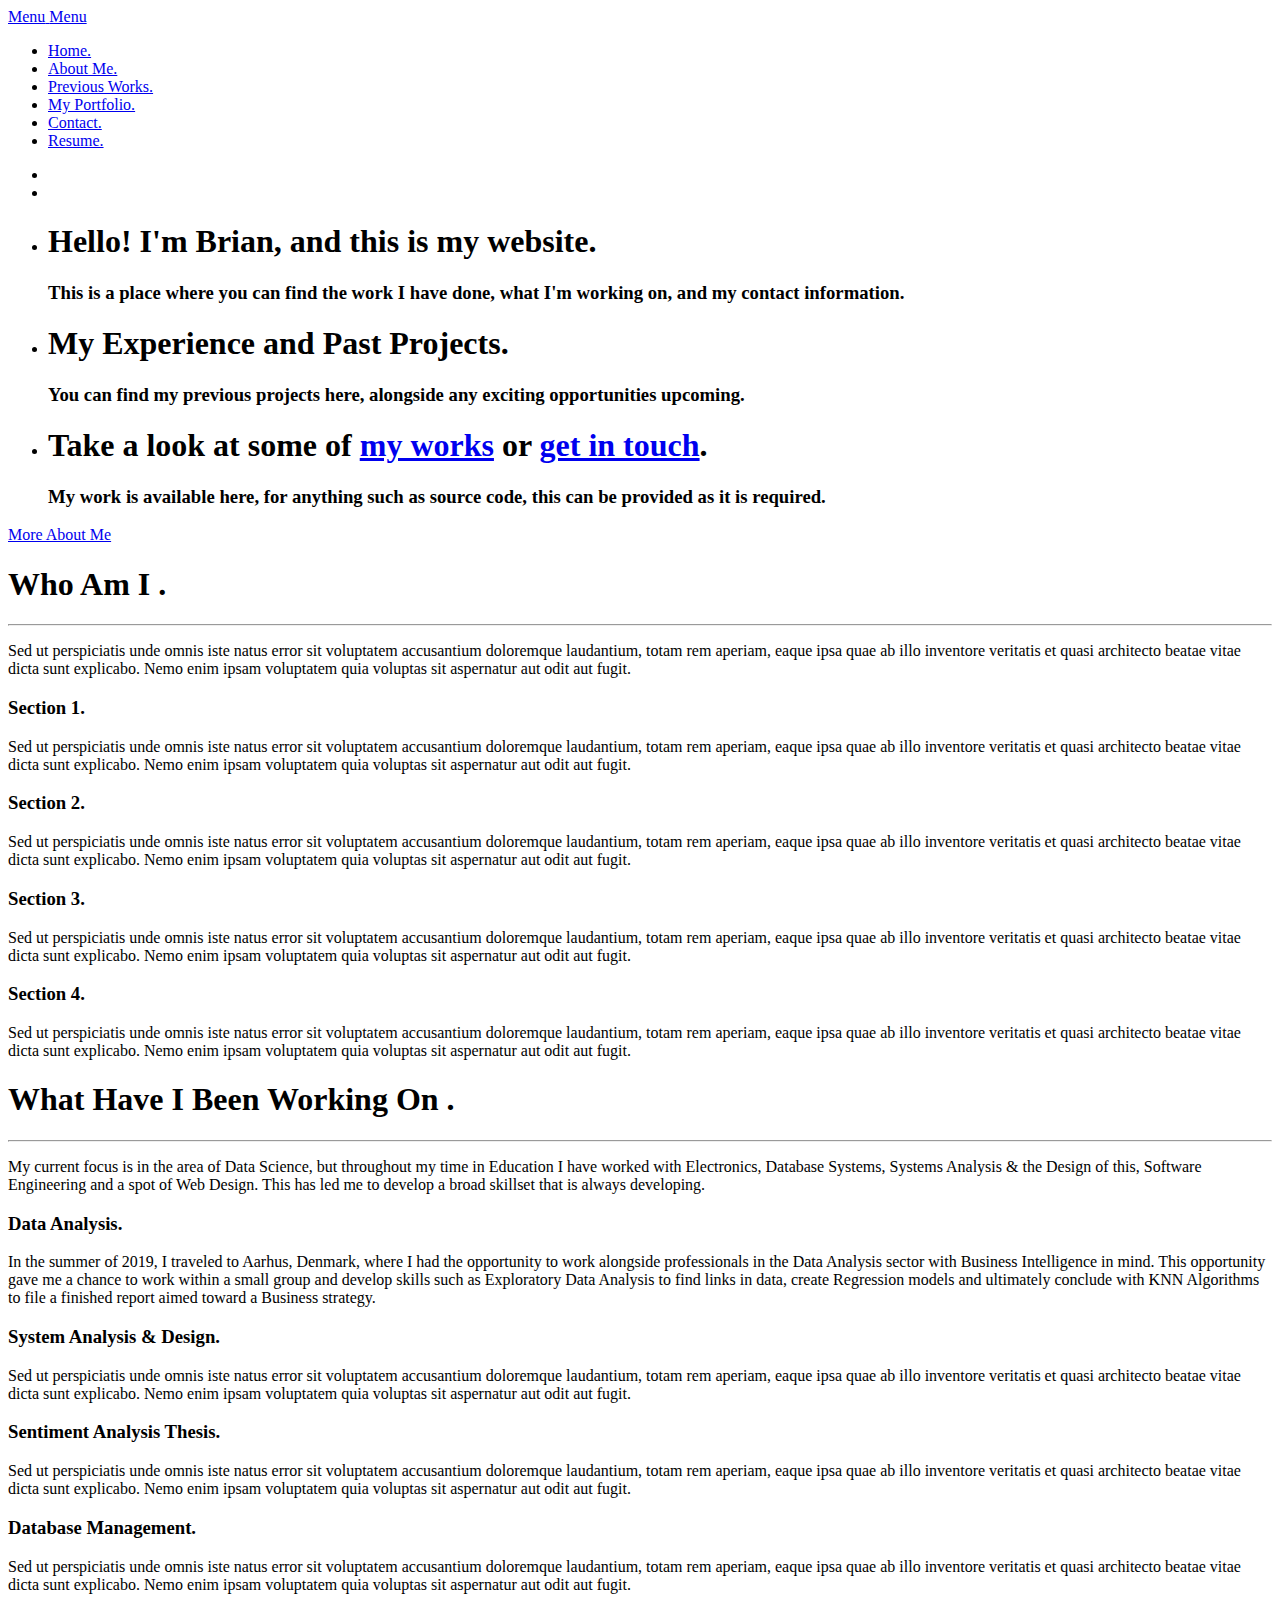
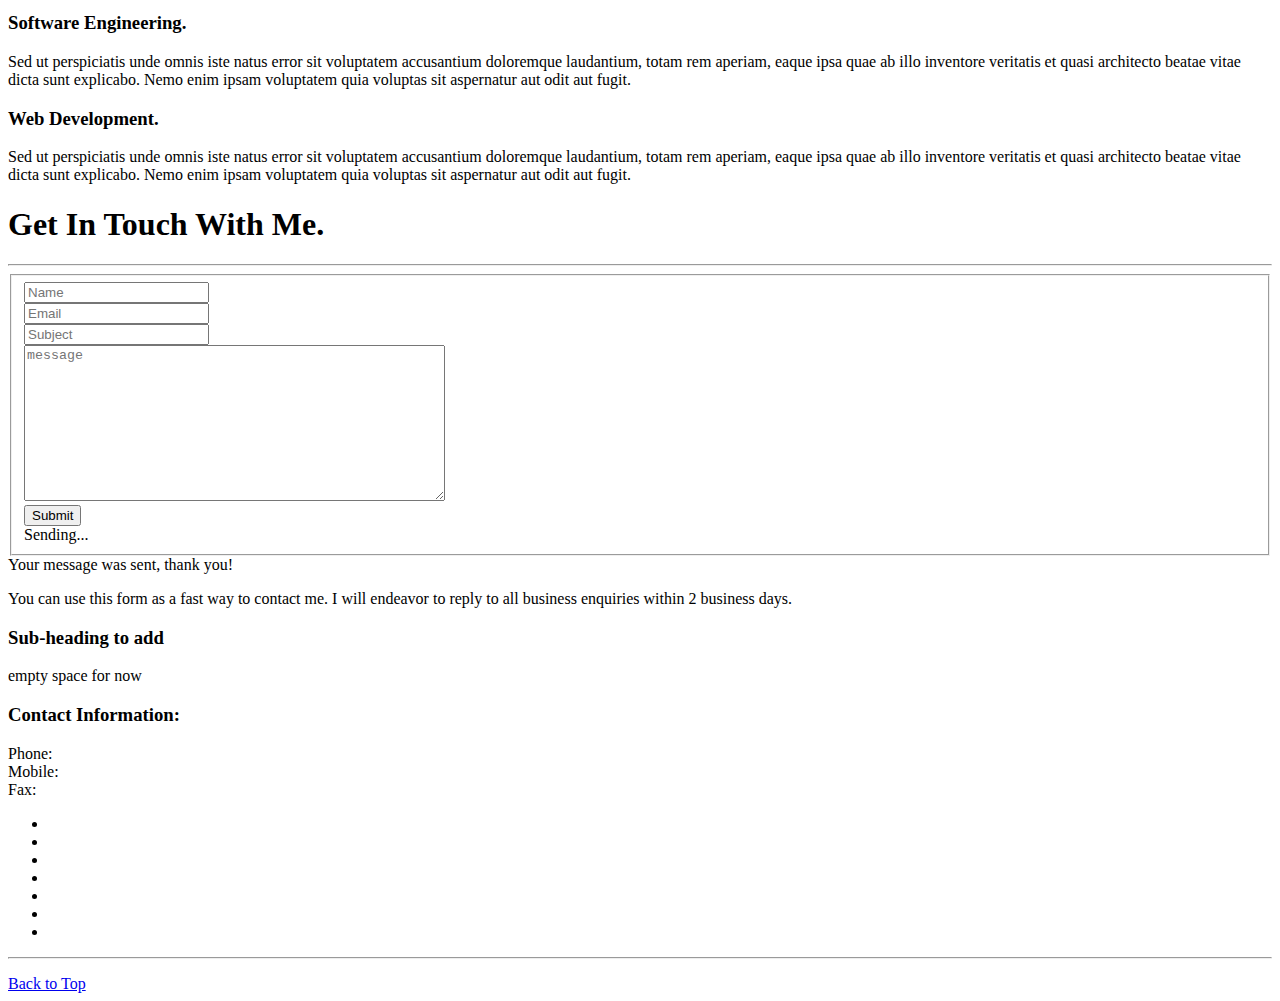
==== index.html @ ef8da878 "Update index.html" ====
<!DOCTYPE html>
<!--[if IE 8 ]><html class="no-js oldie ie8" lang="en"> <![endif]-->
<!--[if IE 9 ]><html class="no-js oldie ie9" lang="en"> <![endif]-->
<!--[if (gte IE 9)|!(IE)]><!--><html class="no-js" lang="en"> <!--<![endif]-->
<head>

   <!--- basic page needs
   ================================================== -->
  <meta charset="utf-8">
	<title>Brian Davis</title>
	<meta name="description" content="">
	<meta name="author" content="">

   <!-- mobile specific metas
   ================================================== -->
	<meta name="viewport" content="width=device-width, initial-scale=1, maximum-scale=1">

 	<!-- CSS
   ================================================== -->
   <link rel="stylesheet" href="css/base.css">
   <link rel="stylesheet" href="css/vendor.min.css">
   <link rel="stylesheet" href="css/main.css">

   <!-- script
   ================================================== -->
	<script src="js/modernizr.js"></script>

   <!-- favicons
	================================================== -->
	<link rel="shortcut icon" href="favicon.png" >

</head>

<body>

	<!-- header
   ================================================== -->
   <header id="main-header">

   	<div class="row">

	      <div class="">
	         <a href="index.html"></a>
	      </div>

	      <nav id="nav-wrap">

	         <a class="mobile-btn" href="#nav-wrap" title="Show navigation">
	         	<span class="menu-icon">Menu</span>
	         </a>
         	<a class="mobile-btn" href="#" title="Hide navigation">
         		<span class="menu-icon">Menu</span>
         	</a>

	         <ul id="nav" class="nav">
	            <li><a class="smoothscroll" href="#hero">Home.</a></li>
              <li class="current"><a class="smoothscroll" href="#about">About Me.</a></li>
              <li><a class="smoothscroll" href="#services">Previous Works.</a></li>
	            <li><a class="smoothscroll" href="#portfolio">My Portfolio.</a></li>
               <li><a class="smoothscroll" href="#contact">Contact.</a></li>
	            <li><a class="smoothscroll" href="#resume">Resume.</a></li>
	         </ul> <!-- end #nav -->

	      </nav> <!-- end #nav-wrap -->

	      <ul class="header-social">
	        	<li><a href="#"><i class="fa fa-facebook"></i></a></li>
	        	<li><a href="#"><i class="fa fa-twitter"></i></a></li>
	      </ul>

	   </div>

   </header> <!-- end header -->


   <!-- homepage hero
   ================================================== -->
   <section id="hero">

		<div class="row hero-content">

			<div class="twelve columns hero-container">

			   <!-- hero-slider start-->
			   <div id="hero-slider" class="flexslider">

				   <ul class="slides">

					   <!-- slide -->
					   <li>
						   <div class="flex-caption">
								<h1 class="">Hello! I'm <span>Brian</span>, and this is my website.
								</h1>

								<h3 class="">This is a place where you can find the work I have done,
                  what I'm working on, and my contact information.</h3>
							</div>
					   </li>

					   <!-- slide -->
					   <li>
							<div class="flex-caption">
								<h1 class="">My Experience and Past Projects.</h1>

								<h3 class="">You can find my previous projects here, alongside any exciting opportunities upcoming.</h3>
							</div>
					   </li>

					   <!-- slide -->
					   <li>
						   <div class="flex-caption">
								<h1 class="">Take a look at some of <a class="smoothscroll" href="#portfolio" title="portfolio" >my works</a> or
								<a class="smoothscroll" href="#contact" title="contact us">get in touch</a>.</h1>

								<h3 class="">My work is available here, for anything such as source code, this can be provided as it is required.</h3>
							</div>
					   </li>

				   </ul>

			   </div> <!-- end hero-slider -->

	      </div> <!-- end twelve columns-->

		</div> <!-- end row -->

		<div id="more">
		      <a class="smoothscroll" href="#about">More About Me<i class="fa fa-angle-down"></i></a>
		</div>

   </section> <!-- end homepage hero -->

   <!-- About Section
   ================================================== -->
   <section id="about">

    <div class="row section-head">

        <div class="twelve columns">

          <h1>Who Am I <span>.</span></h1>

           <hr />

           <p>Sed ut perspiciatis unde omnis iste natus error sit voluptatem accusantium doloremque laudantium, totam rem aperiam,
           eaque ipsa quae ab illo inventore veritatis et quasi architecto beatae vitae dicta sunt explicabo. Nemo enim ipsam
           voluptatem quia voluptas sit aspernatur aut odit aut fugit.
           </p>

        </div> <!-- end section-head -->

      </div>

      <div class="row mobile-no-padding">

        <div class="process bgrid-half tab-bgrid-whole group">

          <div class="bgrid">

            <h3>Section 1.</h3>

            <p>Sed ut perspiciatis unde omnis iste natus error sit voluptatem accusantium doloremque laudantium, totam rem aperiam, eaque ipsa quae ab illo inventore veritatis et quasi architecto beatae vitae dicta sunt explicabo. Nemo enim ipsam voluptatem quia voluptas sit aspernatur aut odit aut fugit.
            </p>

        </div>

          <div class="bgrid">

            <h3>Section 2.</h3>

            <p>Sed ut perspiciatis unde omnis iste natus error sit voluptatem accusantium doloremque laudantium, totam rem aperiam, eaque ipsa quae ab illo inventore veritatis et quasi architecto beatae vitae dicta sunt explicabo. Nemo enim ipsam voluptatem quia voluptas sit aspernatur aut odit aut fugit.
          </p>

          </div>

          <div class="bgrid">

            <h3>Section 3.</h3>

            <p>Sed ut perspiciatis unde omnis iste natus error sit voluptatem accusantium doloremque laudantium, totam rem aperiam, eaque ipsa quae ab illo inventore veritatis et quasi architecto beatae vitae dicta sunt explicabo. Nemo enim ipsam voluptatem quia voluptas sit aspernatur aut odit aut fugit.
            </p>

          </div>

          <div class="bgrid">

            <h3>Section 4.</h3>

            <p>Sed ut perspiciatis unde omnis iste natus error sit voluptatem accusantium doloremque laudantium, totam rem aperiam, eaque ipsa quae ab illo inventore veritatis et quasi architecto beatae vitae dicta sunt explicabo. Nemo enim ipsam voluptatem quia voluptas sit aspernatur aut odit aut fugit.
            </p>

          </div>

        </div> <!-- end process -->

      </div> <!-- end row -->

   <!-- Services Section
   ================================================== -->
   <section id="services">

   	<div class="row section-head">

      	<div class="twelve columns">

      		<h1>What Have I Been Working On <span>.</span></h1>

	         <hr />

	         <p>My current focus is in the area of Data Science, but throughout my time in Education I have worked with
             Electronics, Database Systems, Systems Analysis & the Design of this, Software Engineering and a spot of Web Design.
             This has led me to develop a broad skillset that is always developing.
	         </p>

	      </div>

      </div> <!-- end section-head -->

      <div class="row mobile-no-padding">

	      <div class="service-list bgrid-third s-bgrid-half tab-bgrid-whole group">

	      	<div class="bgrid">

	            <h3>Data Analysis.</h3>

	            <div class="service-content">
		            <p>In the summer of 2019, I traveled to Aarhus, Denmark, where I had the opportunity to work alongside professionals in the Data Analysis
                  sector with Business Intelligence in mind. This opportunity gave me a chance to work within a small group and develop skills such as Exploratory Data Analysis
                  to find links in data, create Regression models and ultimately conclude with KNN Algorithms to file a finished report aimed toward a Business strategy.
	         		</p>
	         	</div>

				</div> <!-- end bgrid -->

				<div class="bgrid">

	            <h3>System Analysis & Design.</h3>

	            <div class="service-content">
		            <p>Sed ut perspiciatis unde omnis iste natus error sit voluptatem accusantium doloremque laudantium, totam rem aperiam, eaque ipsa quae ab illo inventore veritatis et quasi architecto beatae vitae dicta sunt explicabo. Nemo enim ipsam voluptatem quia voluptas sit aspernatur aut odit aut fugit.
	         		</p>
	            </div>

			   </div> <!-- end bgrid -->

			   <div class="bgrid">

	            <h3>Sentiment Analysis Thesis.</h3>

	            <div class="service-content">
		            <p>Sed ut perspiciatis unde omnis iste natus error sit voluptatem accusantium doloremque laudantium, totam rem aperiam, eaque ipsa quae ab illo inventore veritatis et quasi architecto beatae vitae dicta sunt explicabo. Nemo enim ipsam voluptatem quia voluptas sit aspernatur aut odit aut fugit.
	        			</p>
	            </div>

			   </div> <!-- end bgrid -->

				<div class="bgrid">

	            <h3>Database Management.</h3>

	            <div class="service-content">
		            <p>Sed ut perspiciatis unde omnis iste natus error sit voluptatem accusantium doloremque laudantium, totam rem aperiam, eaque ipsa quae ab illo inventore veritatis et quasi architecto beatae vitae dicta sunt explicabo. Nemo enim ipsam voluptatem quia voluptas sit aspernatur aut odit aut fugit.
	         		</p>
	            </div>

				</div> <!-- end bgrid -->

			   <div class="bgrid">

	            <h3>Software Engineering.</h3>

	            <div class="service-content">
		            <p>Sed ut perspiciatis unde omnis iste natus error sit voluptatem accusantium doloremque laudantium, totam rem aperiam, eaque ipsa quae ab illo inventore veritatis et quasi architecto beatae vitae dicta sunt explicabo. Nemo enim ipsam voluptatem quia voluptas sit aspernatur aut odit aut fugit.
	        			</p>
	            </div>

			   </div> <!-- end bgrid -->

			   <div class="bgrid">

	            <h3>Web Development.</h3>

	            <div class="service-content">
		            <p>Sed ut perspiciatis unde omnis iste natus error sit voluptatem accusantium doloremque laudantium, totam rem aperiam, eaque ipsa quae ab illo inventore veritatis et quasi architecto beatae vitae dicta sunt explicabo. Nemo enim ipsam voluptatem quia voluptas sit aspernatur aut odit aut fugit.
	        			</p>
	            </div>

			   </div> <!-- end bgrid -->

	      </div> <!-- end service-list -->

      </div> <!-- end row -->

   </section> <!-- end services -->


   <!-- contact
   ================================================== -->
   <section id="contact">

   	<div class="row section-head">

   		<div class="twelve columns">

	         <h1>Get In Touch With Me<span>.</span></h1>

	         <hr />

	      </div>

      </div> <!-- end section-head -->

      <div class="row">

      	<div id="contact-form" class="six columns tab-whole left">

            <!-- form -->
            <form name="contactForm" id="contactForm" method="post" action=""  >
      			<fieldset>

                  <div class="group">
 						   <input name="contactName" type="text" id="contactName" placeholder="Name" value="" minLength="2" required />
                  </div>
                  <div>
	      			   <input name="contactEmail" type="email" id="contactEmail" placeholder="Email" value="" required />
	               </div>
                  <div>
	     				   <input name="contactSubject" type="text" id="contactSubject" placeholder="Subject"  value="" />
	               </div>
                  <div>
	                 	<textarea name="contactMessage"  id="contactMessage" placeholder="message" rows="10" cols="50" required ></textarea>
	               </div>
                  <div>
                     <button class="submitform">Submit</button>
                     <div id="submit-loader">
                        <div class="text-loader">Sending...</div>
       				      <div class="s-loader">
								  	<div class="bounce1"></div>
								  	<div class="bounce2"></div>
								  	<div class="bounce3"></div>
								</div>
							</div>
                  </div>

      			</fieldset>
      		</form> <!-- Form End -->

            <!-- contact-warning -->
            <div id="message-warning"></div>
            <!-- contact-success -->
      		<div id="message-success">
               <i class="icon-ok"></i>Your message was sent, thank you!<br />
      		</div>

         </div>

         <div class="six columns tab-whole right">

            <p class="lead">You can use this form as a fast way to contact me.
              I will endeavor to reply to all business enquiries within 2 business days.

	         <h3 class="address">Sub-heading to add</h3>

	         <p>
            empty space for now
            </p>

            <h3>Contact Information:</h3>
			   <p>Phone: <br>
			   	Mobile: <br>
			     	Fax:
			   </p>

         </div>

      </div> <!-- end row -->

   </section>  <!-- end contact -->


   <!-- Footer
   ================================================== -->
   <footer>

      <div class="row">

      	<div class="twelve columns content group">

				<ul class="social-links">
               <li><a href="#"><i class="fa fa-facebook-square"></i></a></li>
               <li><a href="#"><i class="fa fa-twitter-square"></i></a></li>
               <li><a href="#"><i class="fa fa-google-plus-square"></i></a></li>
               <li><a href="#"><i class="fa fa-youtube-play"></i></a></li>
               <li><a href="#"><i class="fa fa-vimeo-square"></i></a></li>
               <li><a href="#"><i class="fa fa-flickr"></i></a></li>
               <li><a href="#"><i class="fa fa-skype"></i></a></li>
            </ul>

            <hr />

            <div class="info">

	         </div>

      	</div>

         <ul class="copyright">
         	<!-- <li>&copy; Copyright 2015 KREO.</li>
         	<li>Design by <a href="http://www.styleshout.com/">Styleshout.</a>.</li> -->
         </ul>

         <div id="go-top">
            <a class="smoothscroll" title="Back to Top" href="#hero">Back to Top<i class="fa fa-angle-up"></i></a>
         </div>

      </div> <!-- end row -->

   </footer> <!-- end footer -->

   <div id="preloader">
    	<div id="loader"></div>
   </div>

   <!-- Java Script
   ================================================== -->
   <script src="js/jquery-1.11.3.min.js"></script>
   <script src="js/jquery-migrate-1.2.1.min.js"></script>
   <script src="js/jquery.flexslider-min.js"></script>
   <script src="js/jquery.waypoints.min.js"></script>
   <script src="js/jquery.validate.min.js"></script>
   <script src="js/jquery.fittext.js"></script>
   <script src="js/jquery.placeholder.min.js"></script>
   <script src="js/jquery.magnific-popup.min.js"></script>
   <script src="js/main.js"></script>

</body>

</html>
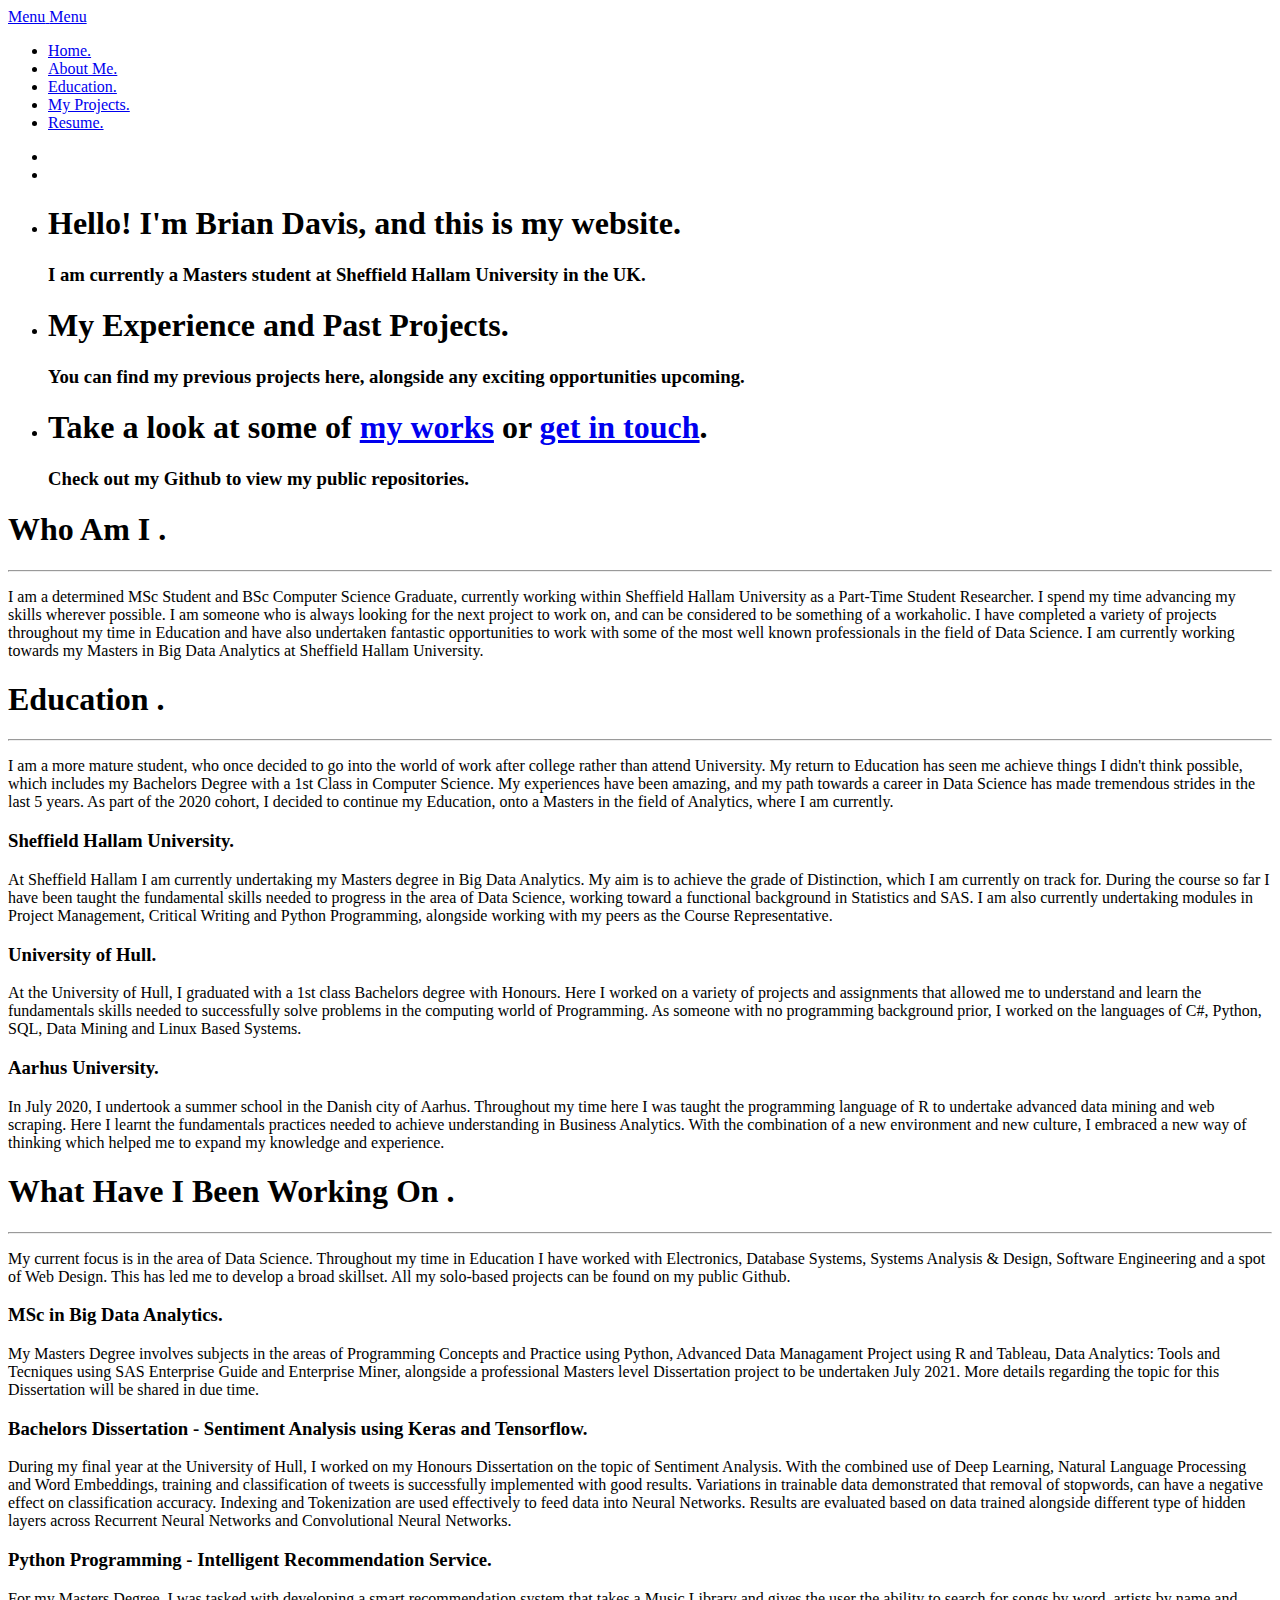
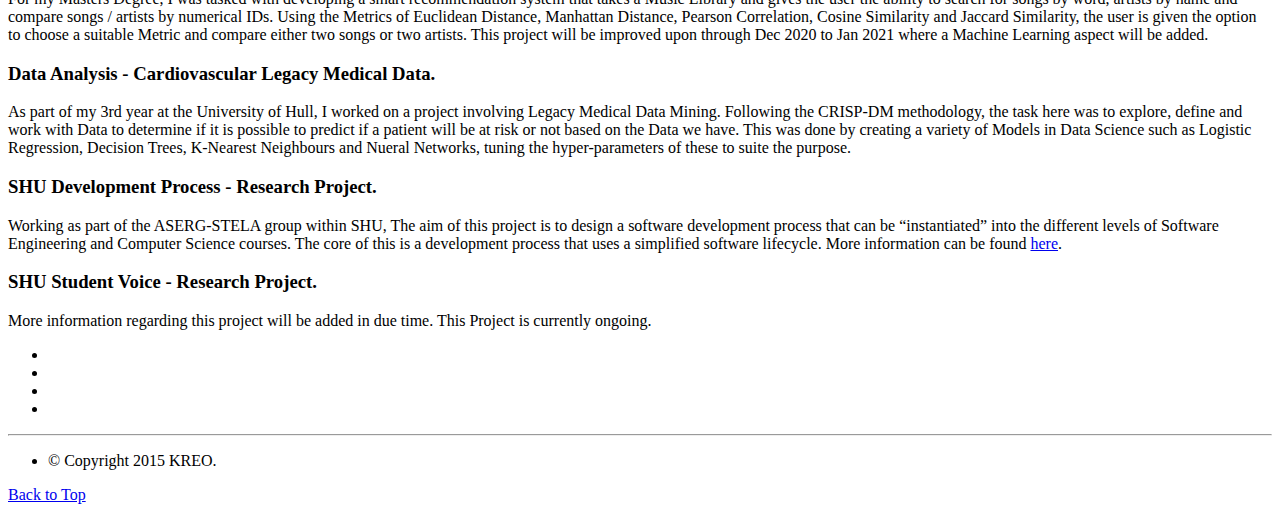
==== commit ea4c3b9b: "Update index.html" ====
--- a/index.html
+++ b/index.html
@@ -55,17 +55,16 @@
 	         <ul id="nav" class="nav">
 	            <li><a class="smoothscroll" href="#hero">Home.</a></li>
               <li class="current"><a class="smoothscroll" href="#about">About Me.</a></li>
-              <li><a class="smoothscroll" href="#services">Previous Works.</a></li>
-	            <li><a class="smoothscroll" href="#portfolio">My Portfolio.</a></li>
-               <li><a class="smoothscroll" href="#contact">Contact.</a></li>
-	            <li><a class="smoothscroll" href="#resume">Resume.</a></li>
+              <li><a class="smoothscroll" href="#education">Education.</a></li>
+	            <li><a class="smoothscroll" href="#services">My Projects.</a></li>
+	            <li><a href="cv.html">Resume.</a></li>
 	         </ul> <!-- end #nav -->
 
 	      </nav> <!-- end #nav-wrap -->
 
 	      <ul class="header-social">
-	        	<li><a href="#"><i class="fa fa-facebook"></i></a></li>
-	        	<li><a href="#"><i class="fa fa-twitter"></i></a></li>
+	        	<li><a href="https://www.linkedin.com/in/brian-al-davis/"><i class="fa fa-linkedin"></i></a></li>
+	        	<li><a href="https://github.com/Haze9725"><i class="fa fa-github"></i></a></li>
 	      </ul>
 
 	   </div>
@@ -89,11 +88,10 @@
 					   <!-- slide -->
 					   <li>
 						   <div class="flex-caption">
-								<h1 class="">Hello! I'm <span>Brian</span>, and this is my website.
+								<h1 class="">Hello! I'm <span>Brian Davis</span>, and this is my website.
 								</h1>
 
-								<h3 class="">This is a place where you can find the work I have done,
-                  what I'm working on, and my contact information.</h3>
+								<h3 class="">I am currently a Masters student at Sheffield Hallam University in the UK.</h3>
 							</div>
 					   </li>
 
@@ -109,10 +107,10 @@
 					   <!-- slide -->
 					   <li>
 						   <div class="flex-caption">
-								<h1 class="">Take a look at some of <a class="smoothscroll" href="#portfolio" title="portfolio" >my works</a> or
-								<a class="smoothscroll" href="#contact" title="contact us">get in touch</a>.</h1>
-
-								<h3 class="">My work is available here, for anything such as source code, this can be provided as it is required.</h3>
+								<h1 class="">Take a look at some of <a class="smoothscroll" href="#services" title="My Projects" >my works</a> or
+								<a href="mailto:briandavis9066@gmail.com" title="Email Me">get in touch</a>.</h1>
+
+								<h3 class="">Check out my Github to view my public repositories.</h3>
 							</div>
 					   </li>
 
@@ -124,10 +122,6 @@
 
 		</div> <!-- end row -->
 
-		<div id="more">
-		      <a class="smoothscroll" href="#about">More About Me<i class="fa fa-angle-down"></i></a>
-		</div>
-
    </section> <!-- end homepage hero -->
 
    <!-- About Section
@@ -142,51 +136,177 @@
 
            <hr />
 
-           <p>Sed ut perspiciatis unde omnis iste natus error sit voluptatem accusantium doloremque laudantium, totam rem aperiam,
-           eaque ipsa quae ab illo inventore veritatis et quasi architecto beatae vitae dicta sunt explicabo. Nemo enim ipsam
-           voluptatem quia voluptas sit aspernatur aut odit aut fugit.
+           <p> I am a determined MSc Student and BSc Computer Science Graduate, currently working within Sheffield Hallam
+             University as a Part-Time Student Researcher. I spend my time advancing my skills wherever possible.
+             I am someone who is always looking for the next project to work on, and can be considered to be something of a workaholic.
+             I have completed a variety of projects throughout my time in Education and have also undertaken fantastic opportunities to work with
+             some of the most well known professionals in the field of Data Science. I am currently working towards my Masters in Big Data Analytics at Sheffield Hallam University.
            </p>
 
         </div> <!-- end section-head -->
 
       </div>
 
+      <!-- Education Section
+      ================================================== -->
+      <section id="education">
+
+      	<div class="row section-head">
+
+         	<div class="twelve columns">
+
+         		<h1>Education <span>.</span></h1>
+
+   	         <hr />
+
+   	         <p>I am a more mature student, who once decided to go into the world of work after college rather than attend University.
+               My return to Education has seen me achieve things I didn't think possible, which includes my Bachelors Degree with a
+               1st Class in Computer Science. My experiences have been amazing, and my path towards a career
+               in Data Science has made tremendous strides in the last 5 years.
+               As part of the 2020 cohort, I decided to continue my Education, onto a Masters in the field of Analytics, where I am currently.
+   	         </p>
+
+   	      </div>
+
+         </div> <!-- end section-head -->
+
+         <div class="row mobile-no-padding">
+
+   	      <div class="service-list bgrid-third s-bgrid-half tab-bgrid-whole group">
+
+             <div class="bgrid">
+
+    	            <h3>Sheffield Hallam University.</h3>
+
+    	            <div class="service-content">
+    		            <p>At Sheffield Hallam I am currently undertaking my Masters degree in Big Data Analytics.
+                      My aim is to achieve the grade of Distinction, which I am currently on track for.
+                      During the course so far I have been taught the fundamental skills needed to progress in the area of Data Science,
+                      working toward a functional background in Statistics and SAS. I am also currently undertaking modules in Project Management, Critical Writing and Python Programming,
+                      alongside working with my peers as the Course Representative.
+                     </p>
+    	            </div>
+
+    			   </div> <!-- end bgrid -->
+
+            <div class="bgrid">
+
+                 <h3>University of Hull.</h3>
+
+                 <div class="service-content">
+                   <p>At the University of Hull, I graduated with a 1st class Bachelors degree with Honours.
+                     Here I worked on a variety of projects and assignments that allowed me to understand and learn the fundamentals skills needed
+                     to successfully solve problems in the computing world of Programming.
+                     As someone with no programming background prior, I worked on the languages of C#, Python, SQL, Data Mining and Linux Based Systems.
+                   </p>
+                 </div>
+
+            </div> <!-- end bgrid -->
+
+            <div class="bgrid">
+
+                <h3>Aarhus University.</h3>
+
+                <div class="service-content">
+                  <p> In July 2020, I undertook a summer school in the Danish city of Aarhus. Throughout my time here I was taught the programming language of R
+                    to undertake advanced data mining and web scraping. Here I learnt the fundamentals practices needed to achieve understanding in Business Analytics.
+                    With the combination of a new environment and new culture, I embraced a new way of thinking which helped me to expand my knowledge and experience.
+                </p>
+              </div>
+
+          </div> <!-- end bgrid -->
+
+   	      </div> <!-- end service-list -->
+
+         </div> <!-- end row -->
+
+      </section> <!-- end services -->
+
+   <!-- Services Section
+   ================================================== -->
+   <section id="services">
+
+   	<div class="row section-head">
+
+      	<div class="twelve columns">
+
+      		<h1>What Have I Been Working On <span>.</span></h1>
+
+	         <hr />
+
+	         <p>My current focus is in the area of Data Science. Throughout my time in Education I have worked with
+             Electronics, Database Systems, Systems Analysis & Design, Software Engineering and a spot of Web Design.
+             This has led me to develop a broad skillset. All my solo-based projects can be found on my public Github.
+	         </p>
+
+	      </div>
+
+      </div> <!-- end section-head -->
+
       <div class="row mobile-no-padding">
 
         <div class="process bgrid-half tab-bgrid-whole group">
 
           <div class="bgrid">
 
-            <h3>Section 1.</h3>
-
-            <p>Sed ut perspiciatis unde omnis iste natus error sit voluptatem accusantium doloremque laudantium, totam rem aperiam, eaque ipsa quae ab illo inventore veritatis et quasi architecto beatae vitae dicta sunt explicabo. Nemo enim ipsam voluptatem quia voluptas sit aspernatur aut odit aut fugit.
+            <h3>MSc in Big Data Analytics.</h3>
+
+            <p>My Masters Degree involves subjects in the areas of Programming Concepts and Practice using Python, Advanced Data Managament Project using R and Tableau,
+              Data Analytics: Tools and Tecniques using SAS Enterprise Guide and Enterprise Miner, alongside a professional Masters level Dissertation project to be undertaken July 2021.
+              More details regarding the topic for this Dissertation will be shared in due time.
             </p>
 
         </div>
 
           <div class="bgrid">
 
-            <h3>Section 2.</h3>
-
-            <p>Sed ut perspiciatis unde omnis iste natus error sit voluptatem accusantium doloremque laudantium, totam rem aperiam, eaque ipsa quae ab illo inventore veritatis et quasi architecto beatae vitae dicta sunt explicabo. Nemo enim ipsam voluptatem quia voluptas sit aspernatur aut odit aut fugit.
-          </p>
-
-          </div>
-
-          <div class="bgrid">
-
-            <h3>Section 3.</h3>
-
-            <p>Sed ut perspiciatis unde omnis iste natus error sit voluptatem accusantium doloremque laudantium, totam rem aperiam, eaque ipsa quae ab illo inventore veritatis et quasi architecto beatae vitae dicta sunt explicabo. Nemo enim ipsam voluptatem quia voluptas sit aspernatur aut odit aut fugit.
-            </p>
-
-          </div>
-
-          <div class="bgrid">
-
-            <h3>Section 4.</h3>
-
-            <p>Sed ut perspiciatis unde omnis iste natus error sit voluptatem accusantium doloremque laudantium, totam rem aperiam, eaque ipsa quae ab illo inventore veritatis et quasi architecto beatae vitae dicta sunt explicabo. Nemo enim ipsam voluptatem quia voluptas sit aspernatur aut odit aut fugit.
+            <h3>Bachelors Dissertation - Sentiment Analysis using Keras and Tensorflow.</h3>
+
+            <p> During my final year at the University of Hull, I worked on my Honours Dissertation on the topic of Sentiment Analysis.
+              With the combined use of Deep Learning, Natural Language Processing and Word Embeddings, training and classification of tweets is successfully implemented with good results. Variations in trainable data demonstrated that removal of stopwords, can have a negative effect on classification accuracy.
+              Indexing and Tokenization are used effectively to feed data into Neural Networks. Results are evaluated based on data trained alongside different type of hidden layers across Recurrent Neural Networks and Convolutional Neural Networks.
+            </p>
+
+          </div>
+
+          <div class="bgrid">
+
+            <h3>Python Programming - Intelligent Recommendation Service.</h3>
+
+            <p>For my Masters Degree, I was tasked with developing a smart recommendation system that takes a Music Library and gives the user the ability to search for songs by word, artists by name and compare songs / artists by numerical IDs.
+              Using the Metrics of Euclidean Distance, Manhattan Distance, Pearson Correlation, Cosine Similarity and Jaccard Similarity, the user is given the option to choose a suitable Metric and compare either two songs or two artists.
+              This project will be improved upon through Dec 2020 to Jan 2021 where a Machine Learning aspect will be added.
+
+            </p>
+
+          </div>
+
+          <div class="bgrid">
+
+            <h3>Data Analysis - Cardiovascular Legacy Medical Data.</h3>
+
+            <p>As part of my 3rd year at the University of Hull, I worked on a project involving Legacy Medical Data Mining.
+              Following the CRISP-DM methodology, the task here was to explore, define and work with Data to determine if it is possible to predict if a patient
+              will be at risk or not based on the Data we have. This was done by creating a variety of Models in Data Science such as Logistic Regression, Decision Trees, K-Nearest Neighbours and Nueral Networks, tuning the hyper-parameters of these to suite the purpose.
+            </p>
+
+          </div>
+
+          <div class="bgrid">
+
+            <h3>SHU Development Process - Research Project.</h3>
+
+            <p>Working as part of the ASERG-STELA group within SHU, The aim of this project is to design a software development process that can be “instantiated” into the different levels of Software Engineering and Computer Science courses.
+              The core of this is a development process that uses a simplified software lifecycle. More information can be found <a href="https://aserg-stela.github.io/">here</a>.
+            </p>
+
+          </div>
+
+          <div class="bgrid">
+
+            <h3>SHU Student Voice - Research Project.</h3>
+
+            <p>More information regarding this project will be added in due time. This Project is currently ongoing.
             </p>
 
           </div>
@@ -194,207 +314,24 @@
         </div> <!-- end process -->
 
       </div> <!-- end row -->
-
-   <!-- Services Section
-   ================================================== -->
-   <section id="services">
-
-   	<div class="row section-head">
-
-      	<div class="twelve columns">
-
-      		<h1>What Have I Been Working On <span>.</span></h1>
-
-	         <hr />
-
-	         <p>My current focus is in the area of Data Science, but throughout my time in Education I have worked with
-             Electronics, Database Systems, Systems Analysis & the Design of this, Software Engineering and a spot of Web Design.
-             This has led me to develop a broad skillset that is always developing.
-	         </p>
-
-	      </div>
-
-      </div> <!-- end section-head -->
-
-      <div class="row mobile-no-padding">
-
-	      <div class="service-list bgrid-third s-bgrid-half tab-bgrid-whole group">
-
-	      	<div class="bgrid">
-
-	            <h3>Data Analysis.</h3>
-
-	            <div class="service-content">
-		            <p>In the summer of 2019, I traveled to Aarhus, Denmark, where I had the opportunity to work alongside professionals in the Data Analysis
-                  sector with Business Intelligence in mind. This opportunity gave me a chance to work within a small group and develop skills such as Exploratory Data Analysis
-                  to find links in data, create Regression models and ultimately conclude with KNN Algorithms to file a finished report aimed toward a Business strategy.
-	         		</p>
-	         	</div>
-
-				</div> <!-- end bgrid -->
-
-				<div class="bgrid">
-
-	            <h3>System Analysis & Design.</h3>
-
-	            <div class="service-content">
-		            <p>Sed ut perspiciatis unde omnis iste natus error sit voluptatem accusantium doloremque laudantium, totam rem aperiam, eaque ipsa quae ab illo inventore veritatis et quasi architecto beatae vitae dicta sunt explicabo. Nemo enim ipsam voluptatem quia voluptas sit aspernatur aut odit aut fugit.
-	         		</p>
-	            </div>
-
-			   </div> <!-- end bgrid -->
-
-			   <div class="bgrid">
-
-	            <h3>Sentiment Analysis Thesis.</h3>
-
-	            <div class="service-content">
-		            <p>Sed ut perspiciatis unde omnis iste natus error sit voluptatem accusantium doloremque laudantium, totam rem aperiam, eaque ipsa quae ab illo inventore veritatis et quasi architecto beatae vitae dicta sunt explicabo. Nemo enim ipsam voluptatem quia voluptas sit aspernatur aut odit aut fugit.
-	        			</p>
-	            </div>
-
-			   </div> <!-- end bgrid -->
-
-				<div class="bgrid">
-
-	            <h3>Database Management.</h3>
-
-	            <div class="service-content">
-		            <p>Sed ut perspiciatis unde omnis iste natus error sit voluptatem accusantium doloremque laudantium, totam rem aperiam, eaque ipsa quae ab illo inventore veritatis et quasi architecto beatae vitae dicta sunt explicabo. Nemo enim ipsam voluptatem quia voluptas sit aspernatur aut odit aut fugit.
-	         		</p>
-	            </div>
-
-				</div> <!-- end bgrid -->
-
-			   <div class="bgrid">
-
-	            <h3>Software Engineering.</h3>
-
-	            <div class="service-content">
-		            <p>Sed ut perspiciatis unde omnis iste natus error sit voluptatem accusantium doloremque laudantium, totam rem aperiam, eaque ipsa quae ab illo inventore veritatis et quasi architecto beatae vitae dicta sunt explicabo. Nemo enim ipsam voluptatem quia voluptas sit aspernatur aut odit aut fugit.
-	        			</p>
-	            </div>
-
-			   </div> <!-- end bgrid -->
-
-			   <div class="bgrid">
-
-	            <h3>Web Development.</h3>
-
-	            <div class="service-content">
-		            <p>Sed ut perspiciatis unde omnis iste natus error sit voluptatem accusantium doloremque laudantium, totam rem aperiam, eaque ipsa quae ab illo inventore veritatis et quasi architecto beatae vitae dicta sunt explicabo. Nemo enim ipsam voluptatem quia voluptas sit aspernatur aut odit aut fugit.
-	        			</p>
-	            </div>
-
-			   </div> <!-- end bgrid -->
-
-	      </div> <!-- end service-list -->
-
-      </div> <!-- end row -->
-
    </section> <!-- end services -->
 
-
-   <!-- contact
-   ================================================== -->
-   <section id="contact">
-
-   	<div class="row section-head">
-
-   		<div class="twelve columns">
-
-	         <h1>Get In Touch With Me<span>.</span></h1>
-
-	         <hr />
-
-	      </div>
-
-      </div> <!-- end section-head -->
+   <!-- Footer
+   ================================================== -->
+   <footer>
 
       <div class="row">
 
-      	<div id="contact-form" class="six columns tab-whole left">
-
-            <!-- form -->
-            <form name="contactForm" id="contactForm" method="post" action=""  >
-      			<fieldset>
-
-                  <div class="group">
- 						   <input name="contactName" type="text" id="contactName" placeholder="Name" value="" minLength="2" required />
-                  </div>
-                  <div>
-	      			   <input name="contactEmail" type="email" id="contactEmail" placeholder="Email" value="" required />
-	               </div>
-                  <div>
-	     				   <input name="contactSubject" type="text" id="contactSubject" placeholder="Subject"  value="" />
-	               </div>
-                  <div>
-	                 	<textarea name="contactMessage"  id="contactMessage" placeholder="message" rows="10" cols="50" required ></textarea>
-	               </div>
-                  <div>
-                     <button class="submitform">Submit</button>
-                     <div id="submit-loader">
-                        <div class="text-loader">Sending...</div>
-       				      <div class="s-loader">
-								  	<div class="bounce1"></div>
-								  	<div class="bounce2"></div>
-								  	<div class="bounce3"></div>
-								</div>
-							</div>
-                  </div>
-
-      			</fieldset>
-      		</form> <!-- Form End -->
-
-            <!-- contact-warning -->
-            <div id="message-warning"></div>
-            <!-- contact-success -->
-      		<div id="message-success">
-               <i class="icon-ok"></i>Your message was sent, thank you!<br />
-      		</div>
-
-         </div>
-
-         <div class="six columns tab-whole right">
-
-            <p class="lead">You can use this form as a fast way to contact me.
-              I will endeavor to reply to all business enquiries within 2 business days.
-
-	         <h3 class="address">Sub-heading to add</h3>
-
-	         <p>
-            empty space for now
-            </p>
-
-            <h3>Contact Information:</h3>
-			   <p>Phone: <br>
-			   	Mobile: <br>
-			     	Fax:
-			   </p>
-
-         </div>
-
-      </div> <!-- end row -->
-
-   </section>  <!-- end contact -->
-
-
-   <!-- Footer
-   ================================================== -->
-   <footer>
-
-      <div class="row">
-
       	<div class="twelve columns content group">
 
 				<ul class="social-links">
-               <li><a href="#"><i class="fa fa-facebook-square"></i></a></li>
-               <li><a href="#"><i class="fa fa-twitter-square"></i></a></li>
-               <li><a href="#"><i class="fa fa-google-plus-square"></i></a></li>
-               <li><a href="#"><i class="fa fa-youtube-play"></i></a></li>
-               <li><a href="#"><i class="fa fa-vimeo-square"></i></a></li>
-               <li><a href="#"><i class="fa fa-flickr"></i></a></li>
-               <li><a href="#"><i class="fa fa-skype"></i></a></li>
+               <li><a href="https://www.facebook.com/Haze9725"><i class="fa fa-facebook-square"></i></a></li>
+               <!-- <li><a href="#"><i class="fa fa-twitter-square"></i></a></li> -->
+               <!-- <li><a href="#"><i class="fa fa-google-plus-square"></i></a></li> -->
+               <li><a href="https://open.spotify.com/user/hazecryptic90"><i class="fa fa-spotify"></i></a></li>
+               <li><a href="https://www.linkedin.com/in/brian-al-davis/"><i class="fa fa-linkedin-square"></i></a></li>
+               <!-- <li><a href="#"><i class="fa fa-skype"></i></a></li> -->
+               <li><a href="https://github.com/Haze9725"><i class="fa fa-github"></i></a></li>
             </ul>
 
             <hr />
@@ -406,8 +343,7 @@
       	</div>
 
          <ul class="copyright">
-         	<!-- <li>&copy; Copyright 2015 KREO.</li>
-         	<li>Design by <a href="http://www.styleshout.com/">Styleshout.</a>.</li> -->
+         	<li>&copy; Copyright 2015 KREO.</li>
          </ul>
 
          <div id="go-top">
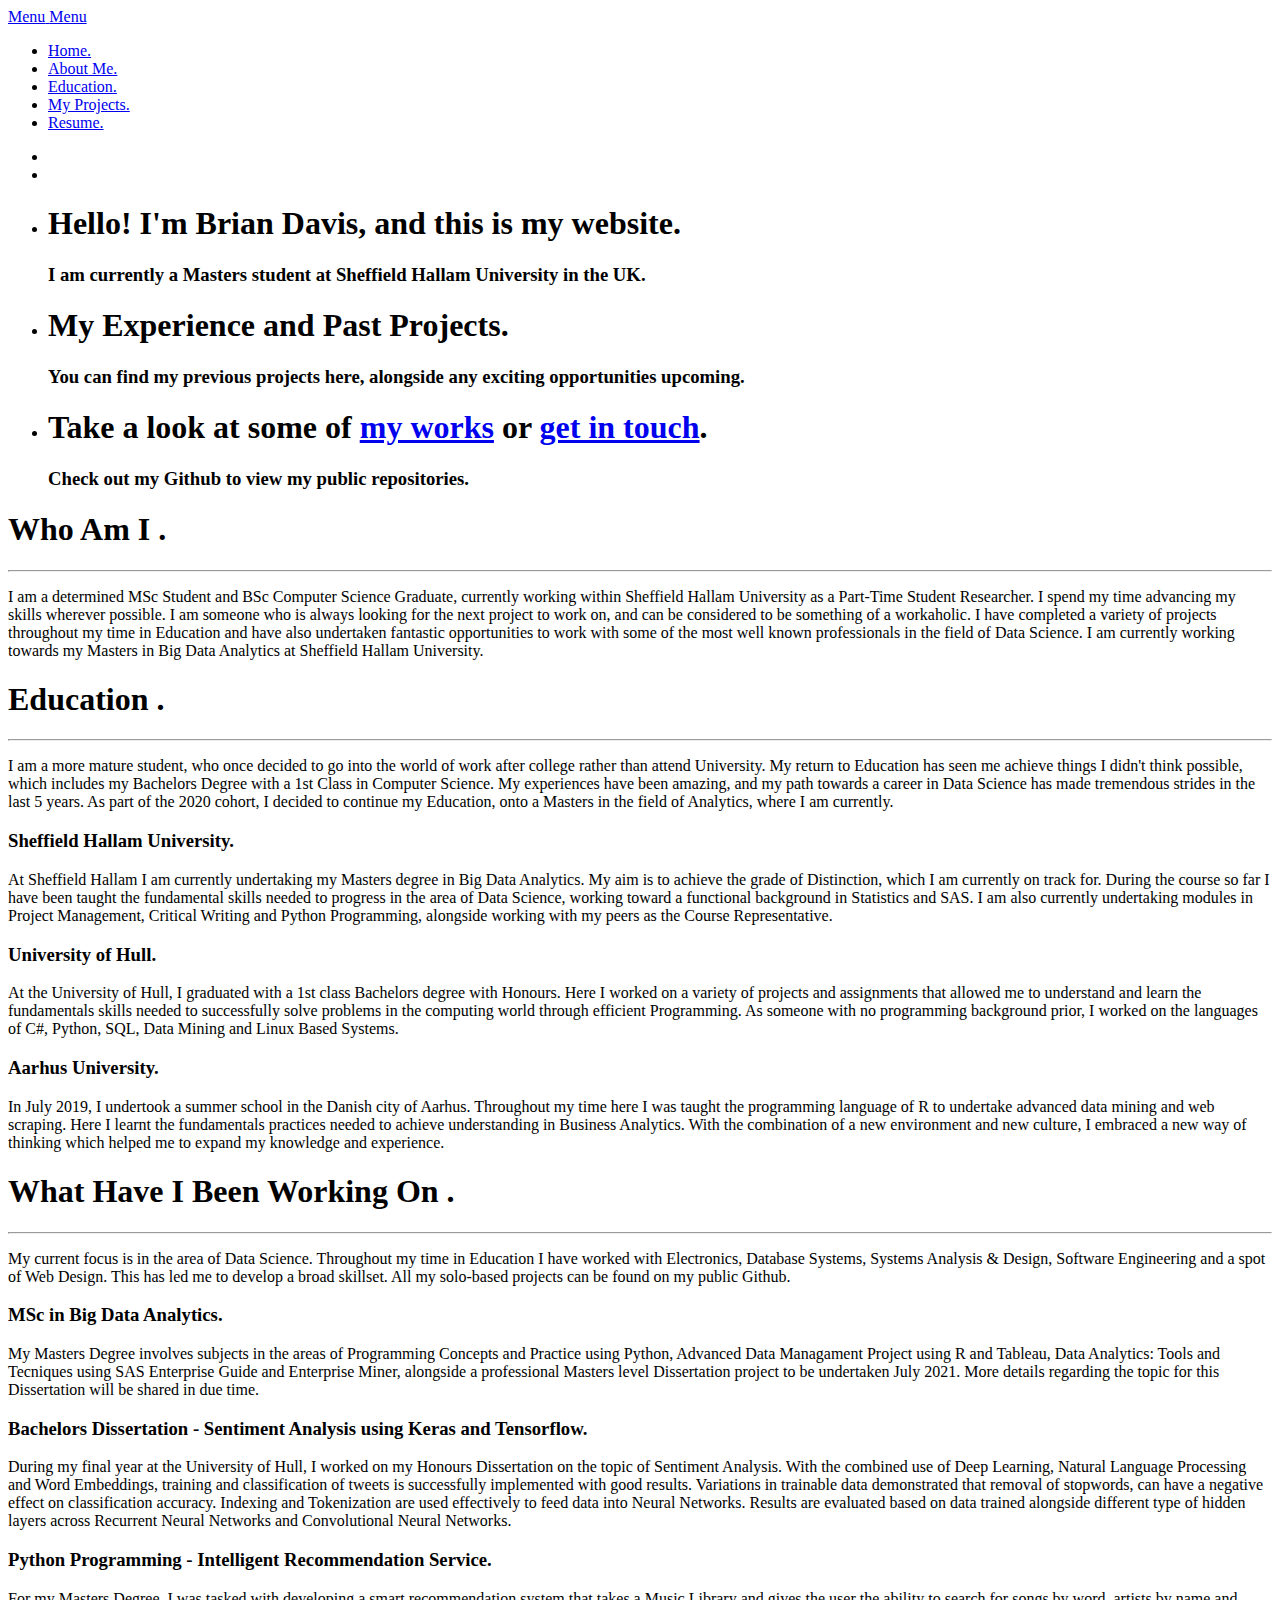
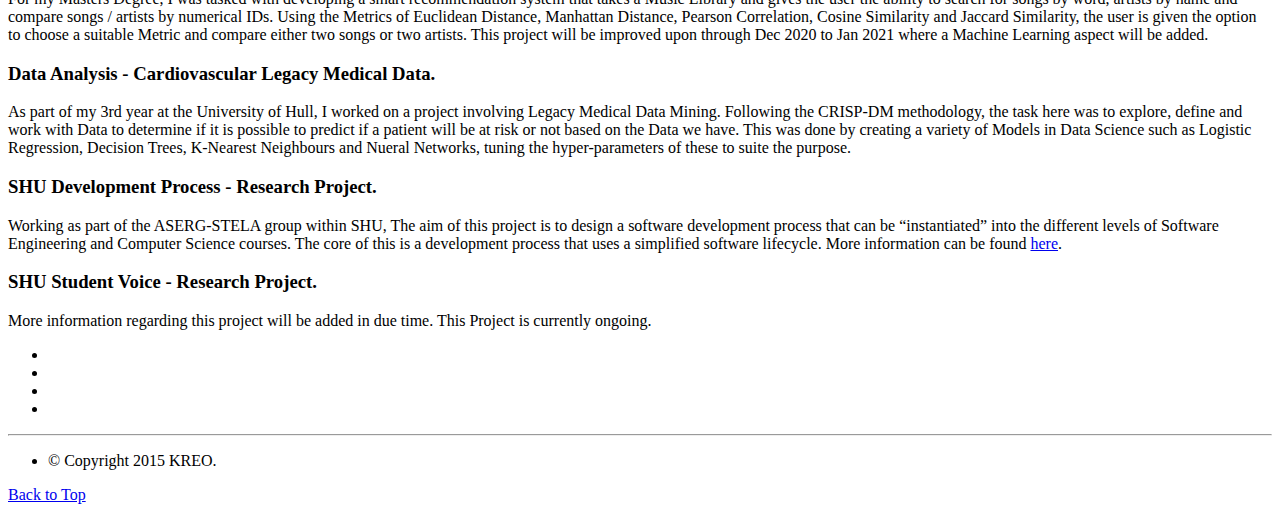
==== commit 363323aa: "small adjustments" ====
--- a/index.html
+++ b/index.html
@@ -196,7 +196,7 @@
                  <div class="service-content">
                    <p>At the University of Hull, I graduated with a 1st class Bachelors degree with Honours.
                      Here I worked on a variety of projects and assignments that allowed me to understand and learn the fundamentals skills needed
-                     to successfully solve problems in the computing world of Programming.
+                     to successfully solve problems in the computing world through efficient Programming.
                      As someone with no programming background prior, I worked on the languages of C#, Python, SQL, Data Mining and Linux Based Systems.
                    </p>
                  </div>
@@ -208,7 +208,7 @@
                 <h3>Aarhus University.</h3>
 
                 <div class="service-content">
-                  <p> In July 2020, I undertook a summer school in the Danish city of Aarhus. Throughout my time here I was taught the programming language of R
+                  <p> In July 2019, I undertook a summer school in the Danish city of Aarhus. Throughout my time here I was taught the programming language of R
                     to undertake advanced data mining and web scraping. Here I learnt the fundamentals practices needed to achieve understanding in Business Analytics.
                     With the combination of a new environment and new culture, I embraced a new way of thinking which helped me to expand my knowledge and experience.
                 </p>
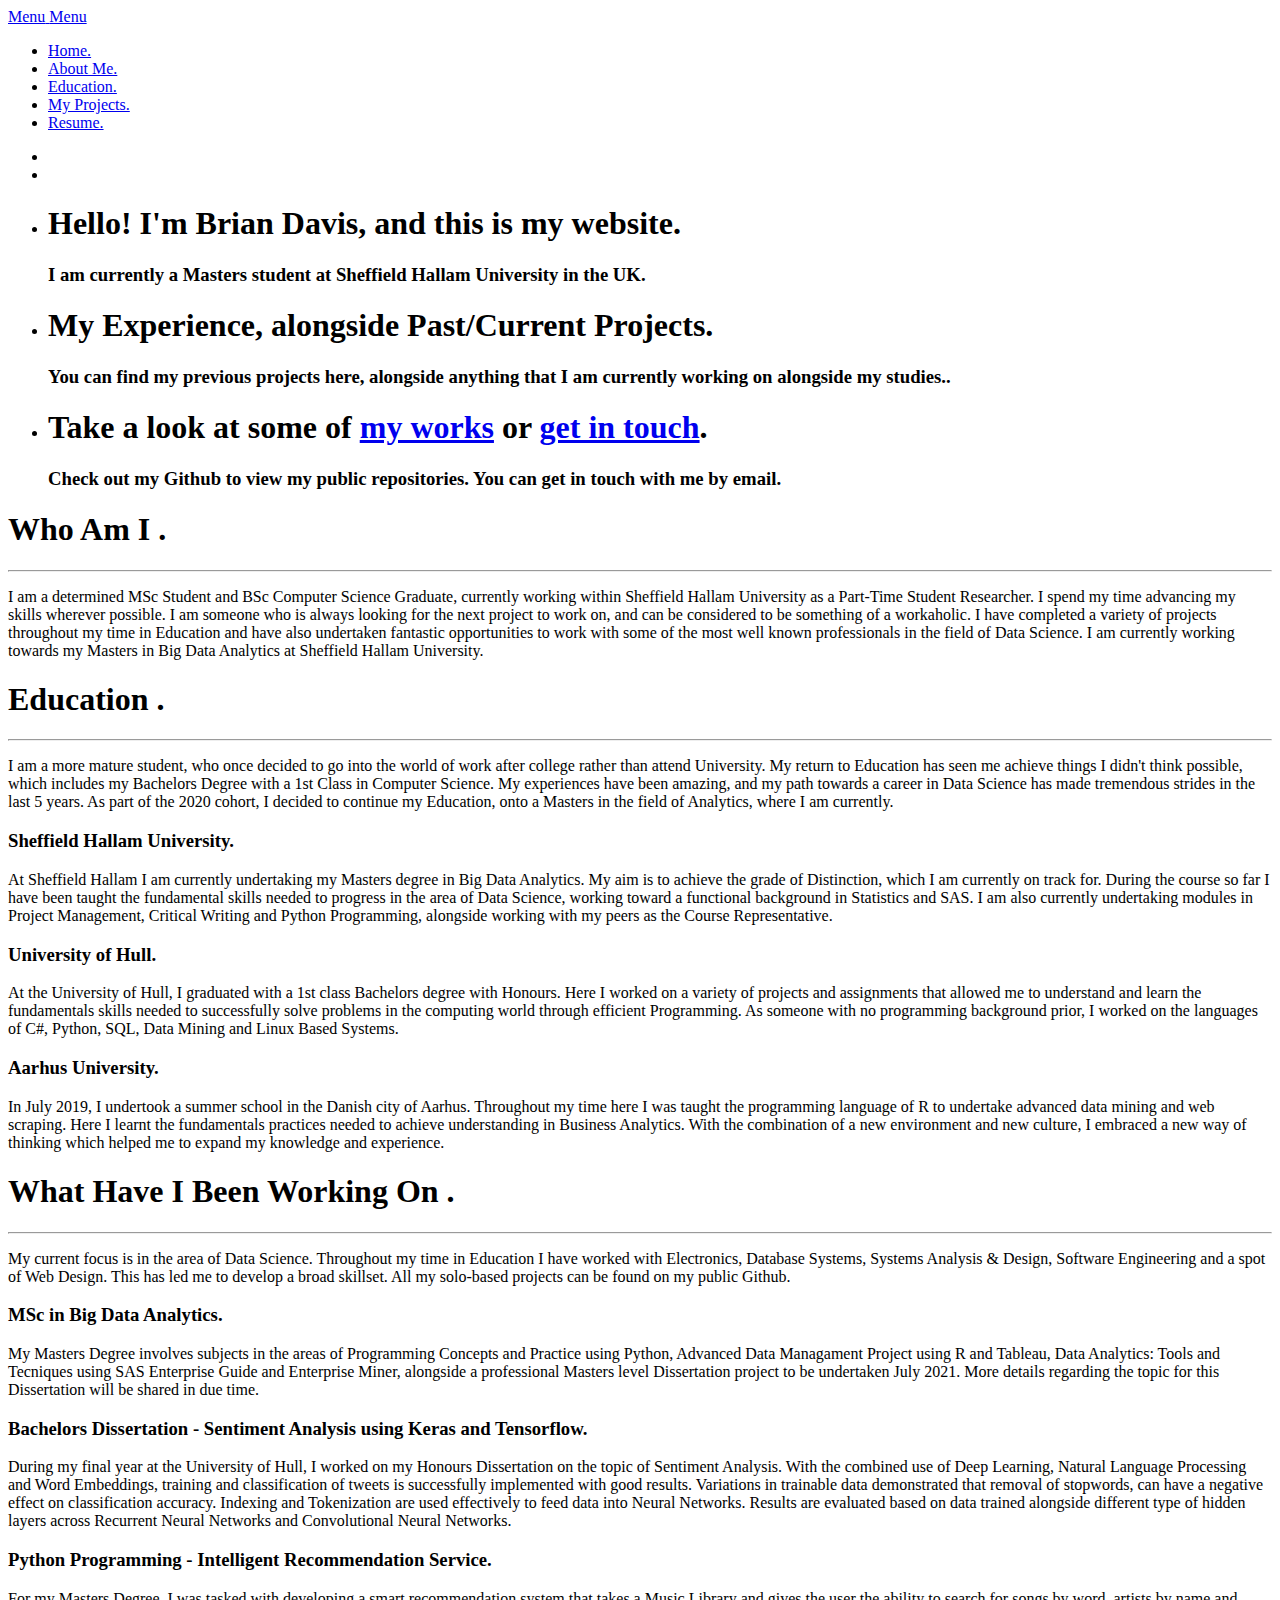
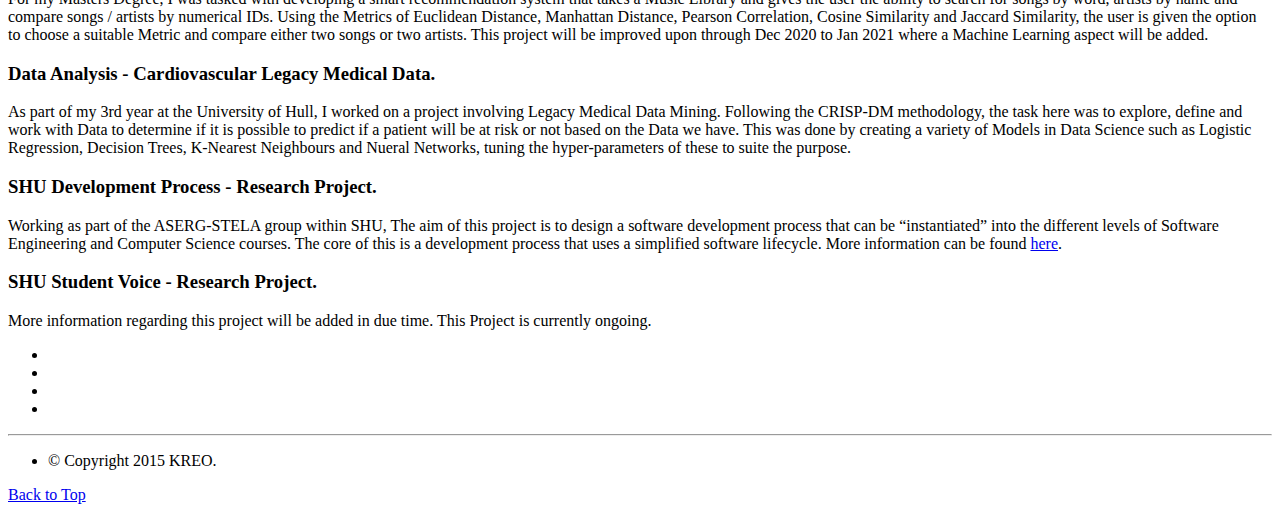
==== commit ecb570a6: "more small adjustments" ====
--- a/index.html
+++ b/index.html
@@ -98,9 +98,9 @@
 					   <!-- slide -->
 					   <li>
 							<div class="flex-caption">
-								<h1 class="">My Experience and Past Projects.</h1>
-
-								<h3 class="">You can find my previous projects here, alongside any exciting opportunities upcoming.</h3>
+								<h1 class="">My Experience, alongside Past/Current Projects.</h1>
+
+								<h3 class="">You can find my previous projects here, alongside anything that I am currently working on alongside my studies..</h3>
 							</div>
 					   </li>
 
@@ -110,7 +110,7 @@
 								<h1 class="">Take a look at some of <a class="smoothscroll" href="#services" title="My Projects" >my works</a> or
 								<a href="mailto:briandavis9066@gmail.com" title="Email Me">get in touch</a>.</h1>
 
-								<h3 class="">Check out my Github to view my public repositories.</h3>
+								<h3 class="">Check out my Github to view my public repositories. You can get in touch with me by email.</h3>
 							</div>
 					   </li>
 
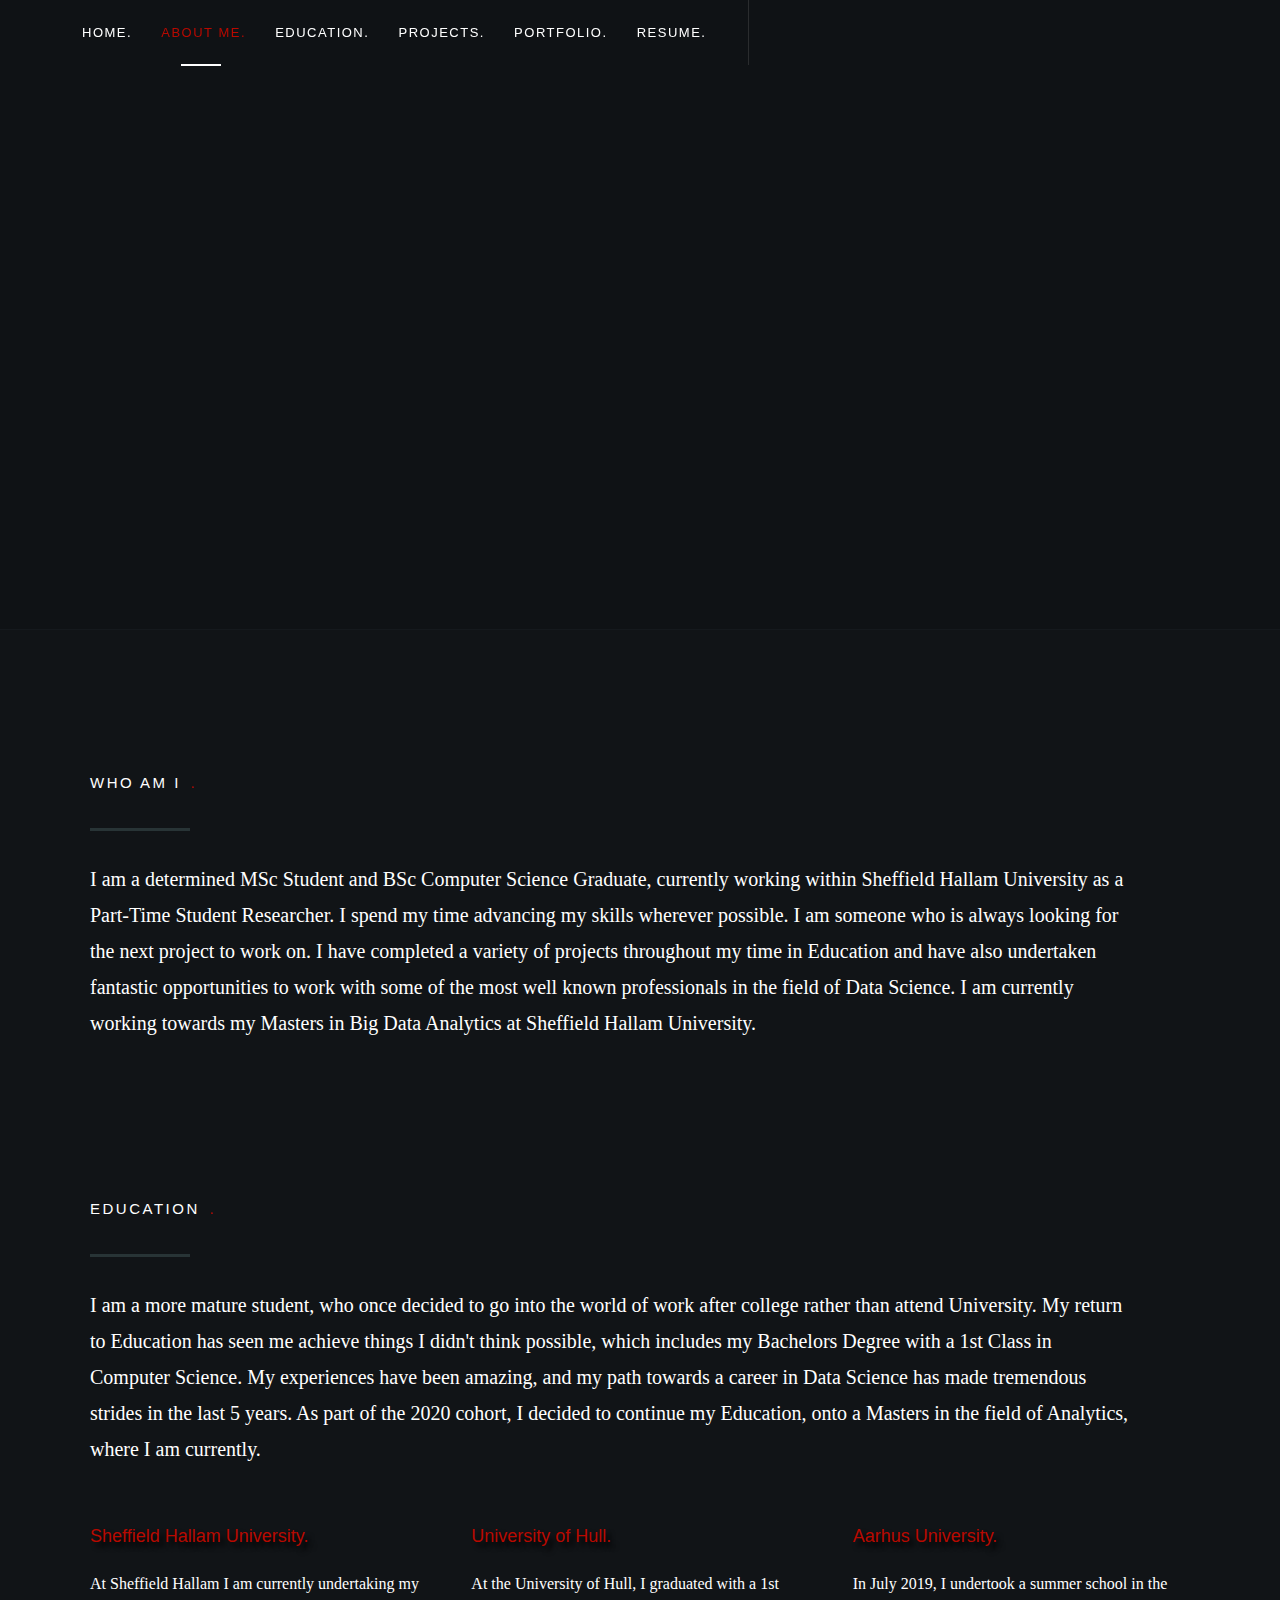
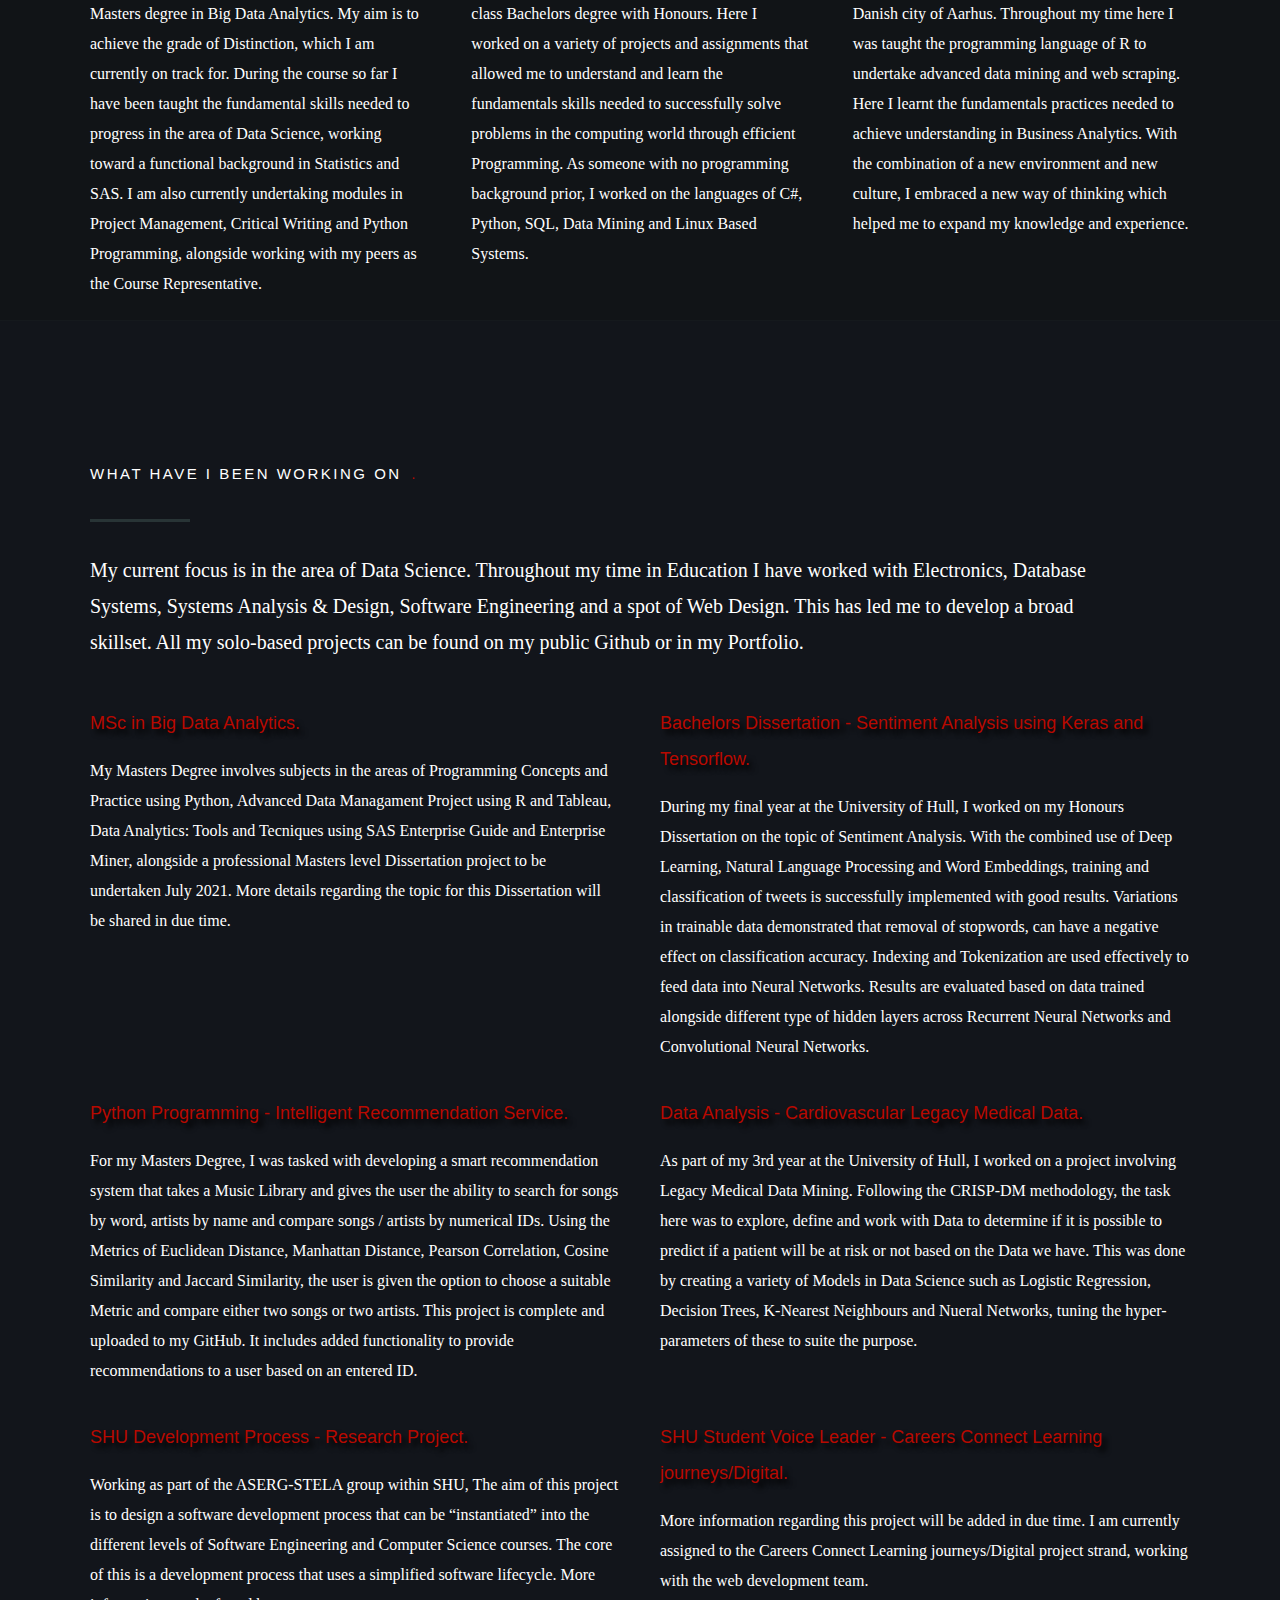
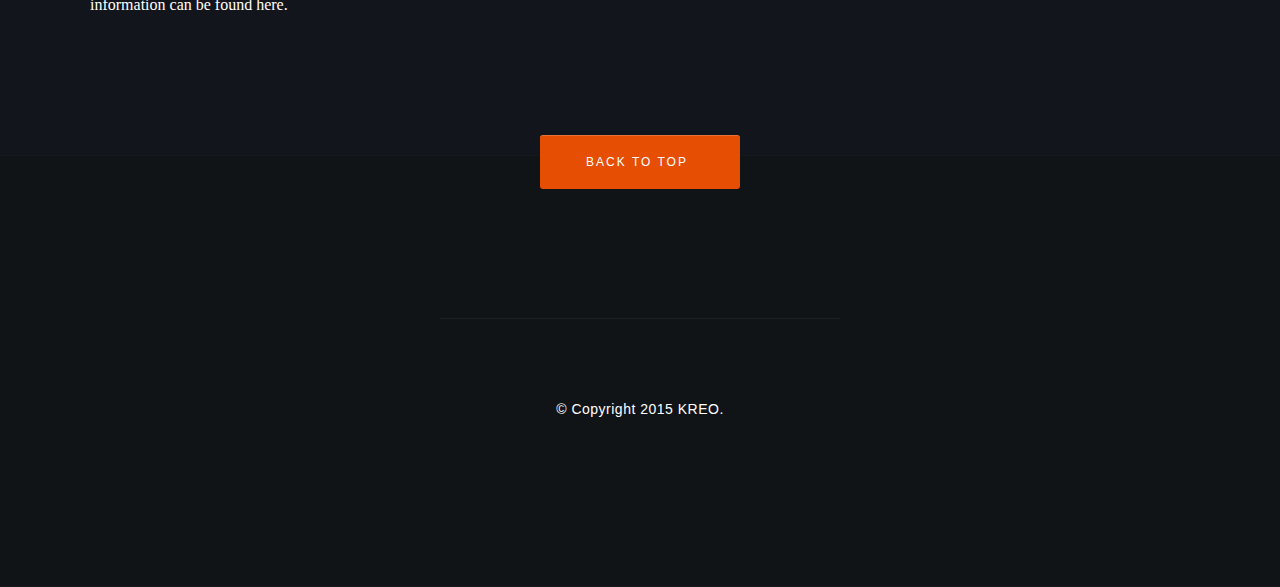
==== commit c92c00ba: "Update index.html" ====
--- a/index.html
+++ b/index.html
@@ -3,6 +3,16 @@
 <!--[if IE 9 ]><html class="no-js oldie ie9" lang="en"> <![endif]-->
 <!--[if (gte IE 9)|!(IE)]><!--><html class="no-js" lang="en"> <!--<![endif]-->
 <head>
+
+  <!-- Global site tag (gtag.js) - Google Analytics -->
+<script async src="https://www.googletagmanager.com/gtag/js?id=G-MB4XT6ZJV4"></script>
+<script>
+  window.dataLayer = window.dataLayer || [];
+  function gtag(){dataLayer.push(arguments);}
+  gtag('js', new Date());
+
+  gtag('config', 'G-MB4XT6ZJV4');
+</script>
 
    <!--- basic page needs
    ================================================== -->
@@ -56,7 +66,8 @@
 	            <li><a class="smoothscroll" href="#hero">Home.</a></li>
               <li class="current"><a class="smoothscroll" href="#about">About Me.</a></li>
               <li><a class="smoothscroll" href="#education">Education.</a></li>
-	            <li><a class="smoothscroll" href="#services">My Projects.</a></li>
+	            <li><a class="smoothscroll" href="#services">Projects.</a></li>
+              <li><a href= "portfolio.html">Portfolio.</a></li>
 	            <li><a href="cv.html">Resume.</a></li>
 	         </ul> <!-- end #nav -->
 
@@ -64,7 +75,7 @@
 
 	      <ul class="header-social">
 	        	<li><a href="https://www.linkedin.com/in/brian-al-davis/"><i class="fa fa-linkedin"></i></a></li>
-	        	<li><a href="https://github.com/Haze9725"><i class="fa fa-github"></i></a></li>
+	        	<li><a href="https://github.com/BrianALDavis"><i class="fa fa-github"></i></a></li>
 	      </ul>
 
 	   </div>
@@ -88,19 +99,19 @@
 					   <!-- slide -->
 					   <li>
 						   <div class="flex-caption">
-								<h1 class="">Hello! I'm <span>Brian Davis</span>, and this is my website.
+								<h1 class="">Hello! I'm <span>Brian Davis</span>.
 								</h1>
 
-								<h3 class="">I am currently a Masters student at Sheffield Hallam University in the UK.</h3>
+								<h3 class="">I'm currently a Masters student at Sheffield Hallam University, in the UK.</h3>
 							</div>
 					   </li>
 
 					   <!-- slide -->
 					   <li>
 							<div class="flex-caption">
-								<h1 class="">My Experience, alongside Past/Current Projects.</h1>
-
-								<h3 class="">You can find my previous projects here, alongside anything that I am currently working on alongside my studies..</h3>
+								<h1 class="">My Experience.</h1>
+
+								<h3 class="">You can find information here regarding completed and ongoing projects I'm working on.</h3>
 							</div>
 					   </li>
 
@@ -110,7 +121,7 @@
 								<h1 class="">Take a look at some of <a class="smoothscroll" href="#services" title="My Projects" >my works</a> or
 								<a href="mailto:briandavis9066@gmail.com" title="Email Me">get in touch</a>.</h1>
 
-								<h3 class="">Check out my Github to view my public repositories. You can get in touch with me by email.</h3>
+								<h3 class="">Check out my Github to view my public repositories, or get in touch.</h3>
 							</div>
 					   </li>
 
@@ -138,7 +149,7 @@
 
            <p> I am a determined MSc Student and BSc Computer Science Graduate, currently working within Sheffield Hallam
              University as a Part-Time Student Researcher. I spend my time advancing my skills wherever possible.
-             I am someone who is always looking for the next project to work on, and can be considered to be something of a workaholic.
+             I am someone who is always looking for the next project to work on.
              I have completed a variety of projects throughout my time in Education and have also undertaken fantastic opportunities to work with
              some of the most well known professionals in the field of Data Science. I am currently working towards my Masters in Big Data Analytics at Sheffield Hallam University.
            </p>
@@ -236,7 +247,7 @@
 
 	         <p>My current focus is in the area of Data Science. Throughout my time in Education I have worked with
              Electronics, Database Systems, Systems Analysis & Design, Software Engineering and a spot of Web Design.
-             This has led me to develop a broad skillset. All my solo-based projects can be found on my public Github.
+             This has led me to develop a broad skillset. All my solo-based projects can be found on my public Github or in my Portfolio.
 	         </p>
 
 	      </div>
@@ -275,7 +286,7 @@
 
             <p>For my Masters Degree, I was tasked with developing a smart recommendation system that takes a Music Library and gives the user the ability to search for songs by word, artists by name and compare songs / artists by numerical IDs.
               Using the Metrics of Euclidean Distance, Manhattan Distance, Pearson Correlation, Cosine Similarity and Jaccard Similarity, the user is given the option to choose a suitable Metric and compare either two songs or two artists.
-              This project will be improved upon through Dec 2020 to Jan 2021 where a Machine Learning aspect will be added.
+              This project is complete and uploaded to my GitHub. It includes added functionality to provide recommendations to a user based on an entered ID.
 
             </p>
 
@@ -304,9 +315,9 @@
 
           <div class="bgrid">
 
-            <h3>SHU Student Voice - Research Project.</h3>
-
-            <p>More information regarding this project will be added in due time. This Project is currently ongoing.
+            <h3>SHU Student Voice Leader - Careers Connect Learning journeys/Digital.</h3>
+
+            <p>More information regarding this project will be added in due time. I am currently assigned to the Careers Connect Learning journeys/Digital project strand, working with the web development team.
             </p>
 
           </div>
@@ -331,7 +342,7 @@
                <li><a href="https://open.spotify.com/user/hazecryptic90"><i class="fa fa-spotify"></i></a></li>
                <li><a href="https://www.linkedin.com/in/brian-al-davis/"><i class="fa fa-linkedin-square"></i></a></li>
                <!-- <li><a href="#"><i class="fa fa-skype"></i></a></li> -->
-               <li><a href="https://github.com/Haze9725"><i class="fa fa-github"></i></a></li>
+               <li><a href="https://github.com/BrianALDavis"><i class="fa fa-github"></i></a></li>
             </ul>
 
             <hr />
--- a/css/base.css
+++ b/css/base.css
@@ -0,0 +1,891 @@
+/* =================================================================== */
+
+/*
+/* Reset - normalize.css v3.0.1 | MIT License | git.io/normalize
+/* =================================================================== */
+
+html {
+	font-family: sans-serif;
+	-ms-text-size-adjust: 100%;
+	-webkit-text-size-adjust: 100%;
+}
+
+body {
+	margin: 0;
+}
+
+article,
+aside,
+details,
+figcaption,
+figure,
+footer,
+header,
+hgroup,
+main,
+nav,
+section,
+summary {
+	display: block;
+}
+
+audio,
+canvas,
+progress,
+video {
+	display: inline-block;
+	vertical-align: baseline;
+}
+
+audio:not([controls]) {
+	display: none;
+	height: 0;
+}
+
+[hidden],
+template {
+	display: none;
+}
+
+a {
+	background: transparent;
+}
+
+a:active,
+a:hover {
+	outline: 0;
+}
+
+abbr[title] {
+	border-bottom: 1px dotted;
+}
+
+b,
+strong {
+	font-weight: bold;
+}
+
+dfn {
+	font-style: italic;
+}
+
+h1 {
+	font-size: 2em;
+	margin: 0.67em 0;
+}
+
+mark {
+	background: #ff0;
+	color: #000;
+}
+
+small {
+	font-size: 80%;
+}
+
+sub,
+sup {
+	font-size: 75%;
+	line-height: 0;
+	position: relative;
+	vertical-align: baseline;
+}
+
+sup {
+	top: -0.5em;
+}
+
+sub {
+	bottom: -0.25em;
+}
+
+img {
+	border: 0;
+}
+
+svg:not(:root) {
+	overflow: hidden;
+}
+
+figure {
+	margin: 1em 40px;
+}
+
+hr {
+	-moz-box-sizing: content-box;
+	box-sizing: content-box;
+	height: 0;
+}
+
+pre {
+	overflow: auto;
+}
+
+code,
+kbd,
+pre,
+samp {
+	font-family: monospace, monospace;
+	font-size: 1em;
+}
+
+button,
+input,
+optgroup,
+select,
+textarea {
+	color: inherit;
+	font: inherit;
+	margin: 0;
+}
+
+button {
+	overflow: visible;
+}
+
+button,
+select {
+	text-transform: none;
+}
+
+button,
+html input[type="button"],
+input[type="reset"],
+input[type="submit"] {
+	-webkit-appearance: button;
+	cursor: pointer;
+}
+
+button[disabled],
+html input[disabled] {
+	cursor: default;
+}
+
+button::-moz-focus-inner,
+input::-moz-focus-inner {
+	border: 0;
+	padding: 0;
+}
+
+input {
+	line-height: normal;
+}
+
+input[type="checkbox"],
+input[type="radio"] {
+	box-sizing: border-box;
+	padding: 0;
+}
+
+input[type="number"]::-webkit-inner-spin-button,
+input[type="number"]::-webkit-outer-spin-button {
+	height: auto;
+}
+
+input[type="search"] {
+	-webkit-appearance: textfield;
+	-moz-box-sizing: content-box;
+	-webkit-box-sizing: content-box;
+	box-sizing: content-box;
+}
+
+input[type="search"]::-webkit-search-cancel-button,
+input[type="search"]::-webkit-search-decoration {
+	-webkit-appearance: none;
+}
+
+fieldset {
+	border: 1px solid #c0c0c0;
+	margin: 0 2px;
+	padding: 0.35em 0.625em 0.75em;
+}
+
+legend {
+	border: 0;
+	padding: 0;
+}
+
+textarea {
+	overflow: auto;
+}
+
+optgroup {
+	font-weight: bold;
+}
+
+table {
+	border-collapse: collapse;
+	border-spacing: 0;
+}
+
+td,
+th {
+	padding: 0;
+}
+
+/*
+/* Basic Setup Styles - Top Elements
+/* =================================================================== */
+
+/* NOTE
+html is set to 62.5% so that if you use REMS, all the measurements
+are based on 10px sizing. So basically 1.5rem = 15px  */
+html {
+	-webkit-font-smoothing: antialiased;
+	-moz-osx-font-smoothing: grayscale;
+	font-size: 62.5%;
+	-webkit-box-sizing: border-box;
+	-moz-box-sizing: border-box;
+	box-sizing: border-box;
+}
+
+html,
+body {
+	height: 100%;
+}
+
+*,
+*:before,
+*:after {
+	box-sizing: inherit;
+}
+
+body {
+	font-weight: normal;
+	line-height: 1;
+	text-rendering: optimizeLegibility;
+}
+
+
+/*
+/* Typography
+====================================================================== */
+
+div,
+dl,
+dt,
+dd,
+ul,
+ol,
+li,
+h1,
+h2,
+h3,
+h4,
+h5,
+h6,
+pre,
+form,
+p,
+blockquote,
+th,
+td {
+	margin: 0;
+	padding: 0;
+	color: white;
+}
+
+h1,
+h2,
+h3,
+h4,
+h5,
+h6 {
+	text-rendering: optimizeLegibility;
+	line-height: 1.2;
+}
+
+hr {
+	border: solid #ddd;
+	border-width: 1px 0 0;
+	clear: both;
+	margin: 11px 0 24px;
+	height: 0;
+}
+
+em,
+i {
+	font-style: italic;
+	line-height: inherit;
+}
+
+strong,
+b {
+	font-weight: bold;
+	line-height: inherit;
+}
+
+small {
+	font-size: 60%;
+	line-height: inherit;
+}
+
+ul {
+	list-style: none;
+}
+
+ol {
+	list-style: decimal;
+}
+
+ol,
+ul.square,
+ul.circle,
+ul.disc {
+	margin-left: 17px;
+}
+
+ul.square {
+	list-style: square;
+}
+
+ul.circle {
+	list-style: circle;
+}
+
+ul.disc {
+	list-style: disc;
+}
+
+ul li {
+	padding-left: 4px;
+}
+
+ul ul,
+ul ol,
+ol ol,
+ol ul {
+	margin: 3px 0 3px 17px;
+}
+
+/* links
+---------------------------------------------------------------------- */
+a {
+	text-decoration: none;
+	line-height: inherit;
+}
+
+a img {
+	border: none;
+}
+
+a:focus {
+	outline: none;
+}
+
+p a,
+p a:visited {
+	line-height: inherit;
+}
+
+/*
+/* Media
+/* =================================================================== */
+
+img,
+video,
+embed,
+object {
+	max-width: 100%;
+	height: auto;
+}
+
+object,
+embed {
+	height: 100%;
+}
+
+img {
+	-ms-interpolation-mode: bicubic;
+}
+
+/*
+/* Grid
+===================================================================== */
+
+.row {
+	width: 94%;
+	max-width: 1140px;
+	margin: 0 auto;
+}
+
+.row .row {
+	width: auto;
+	max-width: none;
+	margin-left: -20px;
+	margin-right: -20px;
+}
+
+.row:before,
+.row:after {
+	content: "";
+	display: table;
+}
+
+.row:after {
+	clear: both;
+}
+
+.column,
+.columns,
+.bgrid {
+	position: relative;
+	min-height: 1px;
+	float: left;
+}
+
+.column,
+.columns {
+	padding: 0 20px;
+}
+
+.column.centered,
+.columns.centered {
+	float: none;
+	margin: 0 auto;
+}
+
+.row.collapsed > .column,
+.row.collapsed > .columns,
+.column.collapsed,
+.columns.collapsed {
+	padding: 0;
+}
+
+[class*="column"] + [class*="column"]:last-child {
+	float: right;
+}
+
+[class*="column"] + [class*="column"].end {
+	float: right;
+}
+
+.one,
+.row .one {
+	width: 8.33333%;
+}
+
+.two,
+.row .two {
+	width: 16.66667%;
+}
+
+.three,
+.row .three {
+	width: 25%;
+}
+
+.four,
+.row .four {
+	width: 33.33333%;
+}
+
+.five,
+.row .five {
+	width: 41.66667%;
+}
+
+.six,
+.row .six {
+	width: 50%;
+}
+
+.seven,
+.row .seven {
+	width: 58.33333%;
+}
+
+.eight,
+.row .eight {
+	width: 66.66667%;
+}
+
+.nine,
+.row .nine {
+	width: 75%;
+}
+
+.ten .row .ten {
+	width: 83.33333%;
+}
+
+.eleven,
+.row .eleven {
+	width: 91.66667%;
+}
+
+.twelve,
+.row .twelve {
+	width: 100%;
+}
+
+/* small screens
+--------------------------------------------------------------- */
+@media screen and (max-width:1024px) {
+	.row .row {
+		margin-left: -18px;
+		margin-right: -18px;
+	}
+
+	.column,
+	.columns {
+		padding: 0 18px;
+	}
+
+}
+
+/* tablets
+--------------------------------------------------------------- */
+@media screen and (max-width:768px) {
+	.row {
+		width: auto;
+		padding-left: 30px;
+		padding-right: 30px;
+	}
+
+	.row .row {
+		padding-left: 0;
+		padding-right: 0;
+		margin-left: -15px;
+		margin-right: -15px;
+	}
+
+	.column,
+	.columns {
+		padding: 0 15px;
+	}
+
+	.tab-fourth,
+	.row .tab-fourth {
+		width: 25%;
+	}
+
+	.tab-third,
+	.row .tab-third {
+		width: 33.33333%;
+	}
+
+	.tab-half,
+	.row .tab-half {
+		width: 50%;
+	}
+
+	.tab-2thirds,
+	.row .tab-2thirds {
+		width: 66.66667%;
+	}
+
+	.tab-3fourths,
+	.row .tab-3fourths {
+		width: 75%;
+	}
+
+	.tab-whole,
+	.row .tab-whole {
+		width: 100%;
+	}
+
+}
+
+/* large mobile devices
+--------------------------------------------------------------- */
+@media screen and (max-width:600px) {
+	.row {
+		padding-left: 25px;
+		padding-right: 25px;
+	}
+
+	.row .row {
+		margin-left: -10px;
+		margin-right: -10px;
+	}
+
+	.column,
+	.columns {
+		padding: 0 10px;
+	}
+
+	.mob-fourth,
+	.row .mob-fourth {
+		width: 25%;
+	}
+
+	.mob-half,
+	.row .mob-half {
+		width: 50%;
+	}
+
+	.mob-3fourths,
+	.row .mob-3fourths {
+		width: 75%;
+	}
+
+	.mob-whole,
+	.row .mob-whole {
+		width: 100%;
+	}
+
+}
+
+/* small mobile devices
+--------------------------------------------------------------- */
+@media screen and (max-width:400px) {
+	.row {
+		padding-left: 30px;
+		padding-right: 30px;
+	}
+
+	.row .row {
+		padding-left: 0;
+		padding-right: 0;
+		margin-left: 0;
+		margin-right: 0;
+	}
+
+	.column,
+	.columns {
+		width: auto !important;
+		float: none !important;
+		margin-left: 0;
+		margin-right: 0;
+		clear: both;
+		padding: 0;
+	}
+
+	[class*="column"] + [class*="column"]:last-child {
+		float: none;
+	}
+
+}
+
+/*
+/* block grids
+===================================================================== */
+.bgrid-sixth .bgrid {
+	width: 16.66667%;
+}
+
+.bgrid-fourth .bgrid {
+	width: 25%;
+}
+
+.bgrid-third .bgrid {
+	width: 33.33333%;
+}
+
+.bgrid-half .bgrid {
+	width: 50%;
+}
+
+.bgrid {
+	padding: 0;
+}
+
+/* Clearing for block grid columns. Allows columns with
+different heights to align properly.
+--------------------------------------------------------------------- */
+.bgrid-sixth .bgrid:nth-child(6n+1),
+.bgrid-fourth .bgrid:nth-child(4n+1),
+.bgrid-third .bgrid:nth-child(3n+1),
+.bgrid-half .bgrid:nth-child(2n+1) {
+	clear: both;
+}
+
+/* small screens
+--------------------------------------------------------------- */
+@media screen and (max-width:1024px) {
+
+	/* block grids for small screens */
+	.s-bgrid-sixth .bgrid {
+		width: 16.66667%;
+	}
+
+	.s-bgrid-fourth .bgrid {
+		width: 25%;
+	}
+
+	.s-bgrid-third .bgrid {
+		width: 33.33333%;
+	}
+
+	.s-bgrid-half .bgrid {
+		width: 50%;
+	}
+
+	.s-bgrid-whole .bgrid {
+		width: 100%;
+		clear: both;
+	}
+
+	[class*="bgrid-"] .bgrid:nth-child(n) {
+		clear: none;
+	}
+
+	.s-bgrid-sixth .bgrid:nth-child(6n+1),
+	.s-bgrid-fourth .bgrid:nth-child(4n+1),
+	.s-bgrid-third .bgrid:nth-child(3n+1),
+	.s-bgrid-half .bgrid:nth-child(2n+1) {
+		clear: both;
+	}
+
+}
+
+/* tablets
+--------------------------------------------------------------- */
+@media screen and (max-width:768px) {
+	.tab-bgrid-sixth .bgrid {
+		width: 16.66667%;
+	}
+
+	.tab-bgrid-fourth .bgrid {
+		width: 25%;
+	}
+
+	.tab-bgrid-third .bgrid {
+		width: 33.33333%;
+	}
+
+	.tab-bgrid-half .bgrid {
+		width: 50%;
+	}
+
+	.tab-bgrid-whole .bgrid {
+		width: 100%;
+		clear: both;
+	}
+
+	[class*="tab-bgrid-"] .bgrid:nth-child(n) {
+		clear: none;
+	}
+
+	.tab-bgrid-sixth .bgrid:nth-child(6n+1),
+	.tab-bgrid-fourth .bgrid:nth-child(4n+1),
+	.tab-bgrid-third .bgrid:nth-child(3n+1),
+	.tab-bgrid-half .bgrid:nth-child(2n+1) {
+		clear: both;
+	}
+
+}
+
+/* mobile devices
+--------------------------------------------------------------- */
+@media screen and (max-width:600px) {
+	.mob-bgrid-sixth .bgrid {
+		width: 16.66667%;
+	}
+
+	.mob-bgrid-fourth .bgrid {
+		width: 25%;
+	}
+
+	.mob-bgrid-third .bgrid {
+		width: 33.33333%;
+	}
+
+	.mob-bgrid-half .bgrid {
+		width: 50%;
+	}
+
+	.mob-bgrid-whole .bgrid {
+		width: 100%;
+		clear: both;
+	}
+
+	[class*="mob-bgrid-"] .bgrid:nth-child(n) {
+		clear: none;
+	}
+
+	.mob-bgrid-sixth .bgrid:nth-child(6n+1),
+	.mob-bgrid-fourth .bgrid:nth-child(4n+1),
+	.mob-bgrid-third .bgrid:nth-child(3n+1),
+	.mob-bgrid-half .bgrid:nth-child(2n+1) {
+		clear: both;
+	}
+
+}
+
+/* stack on small mobile devices
+--------------------------------------------------------------- */
+@media screen and (max-width:400px) {
+	.stack .bgrid {
+		width: auto !important;
+		float: none !important;
+		margin-left: 0;
+		margin-right: 0;
+		clear: both;
+	}
+
+}
+
+/*
+/* MISC
+===================================================================== */
+
+/* Clearing - (http://nicolasgallagher.com/micro-clearfix-hack/
+--------------------------------------------------------------------- */
+.group:before,
+.group:after {
+	content: "";
+	display: table;
+}
+
+.group:after {
+	clear: both;
+}
+
+/* Misc Helper Styles
+--------------------------------------------------------------------- */
+.hide {
+	display: none;
+}
+
+.invisible {
+	visibility: hidden;
+}
+
+.antialiased {
+	-webkit-font-smoothing: antialiased;
+	-moz-osx-font-smoothing: grayscale;
+}
+
+.remove-bottom {
+	margin-bottom: 0;
+}
+
+.half-bottom {
+	margin-bottom: 15px !important;
+}
+
+.add-bottom {
+	margin-bottom: 30px !important;
+}
+
+.no-border {
+	border: none;
+}
+
+.text-center {
+	text-align: center;
+}
+
+.text-left {
+	text-align: left;
+}
+
+.text-right {
+	text-align: right;
+}
+
+.pull-left {
+	float: left;
+}
+
+.pull-right {
+	float: right;
+}
+
+.align-center {
+	margin-left: auto;
+	margin-right: auto;
+	text-align: center;
+}
--- a/css/main.css
+++ b/css/main.css
@@ -0,0 +1,2617 @@
+/* =================================================================== */
+/*	 TOC:
+/*  01. =webfonts and iconfonts
+/*  02. =document setup
+/*  03. =preloader
+/*  04. =forms
+/*  05. =theme common styles
+/*  06. =header styles
+/*  07. =hero section
+/*  08. =education styles
+/*  09. =services
+/*  10. =about
+/*  11. =testimonials
+/*  12. =contact
+/*  13. =footer
+/*
+/* =================================================================== */
+
+/**
+/* 01. =webfonts and iconfonts
+/* =================================================================== */
+
+@import url("fonts.css");
+@import url("font-awesome/css/font-awesome.min.css");
+
+
+/**
+/* 02. =document setup
+/* =================================================================== */
+
+/* Body
+---------------------------------------------------------------------- */
+html,
+body {
+	height: 100%;
+}
+
+body {
+	background: #0F1215;
+	font: 16px/30px "merriweather-regular", serif;
+	font-weight: normal;
+	color: #575859;
+}
+
+/* links
+---------------------------------------------------------------------- */
+a,
+a:visited {
+	outline: none;
+	color: white;
+	-moz-transition: all 0.3s ease-in-out;
+	-o-transition: all 0.3s ease-in-out;
+	-webkit-transition: all 0.3s ease-in-out;
+	-ms-transition: all 0.3s ease-in-out;
+	transition: all 0.3s ease-in-out;
+}
+
+a:hover,
+a:focus {
+	color: #b80900;
+}
+
+/* Typography
+--------------------------------------------------------------------- */
+h1,
+h2,
+h4,
+h5,
+h6 {
+	font-family: "raleway-heavy", sans-serif;
+	color: #FFFFFF;
+	font-style: normal;
+	text-rendering: optimizeLegibility;
+	margin: 18px 0 15px;
+}
+h3 {
+	font-family: "raleway-heavy", sans-serif;
+	color: #FFFFFF;
+	font-style: normal;
+	text-rendering: optimizeLegibility;
+	margin: 18px 0 15px;
+	text-shadow: 5px 5px 5px #000000
+}
+
+h1 a,
+h2 a,
+h3 a,
+h4 a,
+h5 a,
+h6 a {
+	font-weight: inherit;
+}
+
+h1 {
+	font-size: 30px;
+	line-height: 36px;
+	margin-top: 0;
+	letter-spacing: -1px;
+}
+
+h2 {
+	font-size: 24px;
+	line-height: 30px;
+}
+
+h3 {
+	font-size: 20px;
+	line-height: 30px;
+}
+
+h4 {
+	font-size: 17px;
+	line-height: 30px;
+}
+
+h5 {
+	font-size: 14px;
+	line-height: 30px;
+	margin-top: 15px;
+	text-transform: uppercase;
+	letter-spacing: 1px;
+}
+
+h6 {
+	font-size: 13px;
+	line-height: 30px;
+	margin-top: 15px;
+	text-transform: uppercase;
+	letter-spacing: 1px;
+}
+
+p {
+	margin: 15px 0 15px 0;
+}
+
+p img {
+	margin: 0;
+}
+
+p.lead {
+	font: 20px/36px "merriweather-light", serif;
+	color: #707273;
+}
+
+em {
+	font: 16px/30px "merriweather-italic", serif;
+	font-style: normal;
+}
+
+strong,
+b {
+	font: 16px/30px "merriweather-bold", serif;
+	font-weight: normal;
+}
+
+small {
+	font-size: 11px;
+	line-height: inherit;
+}
+
+blockquote {
+	margin: 18px 0px;
+	padding-left: 40px;
+	position: relative;
+}
+
+blockquote:before {
+	content: "\201C";
+	opacity: 0.45;
+	font-size: 80px;
+	line-height: 0px;
+	margin: 0;
+	font-family: arial, sans-serif;
+	position: absolute;
+	top: 30px;
+	left: 0;
+}
+
+blockquote p {
+	font-family: georgia, serif;
+	font-style: italic;
+	padding: 0;
+	font-size: 18px;
+	line-height: 30px;
+}
+
+blockquote cite {
+	display: block;
+	font-size: 12px;
+	font-style: normal;
+	line-height: 18px;
+}
+
+blockquote cite:before {
+	content: "\2014 \0020";
+}
+
+blockquote cite a,
+blockquote cite a:visited {
+	color: #707273;
+	border: none;
+}
+
+abbr {
+	font-family: "merriweather-bold", serif;
+	font-variant: small-caps;
+	text-transform: lowercase;
+	letter-spacing: .5px;
+	color: #707273;
+}
+
+pre,
+code {
+	font-family: Consolas, "Andale Mono", Courier, "Courier New", monospace;
+}
+
+pre {
+	white-space: pre;
+	white-space: pre-wrap;
+	word-wrap: break-word;
+}
+
+code {
+	padding: 3px;
+	background: #ECF0F1;
+	color: #707273;
+	border-radius: 3px;
+}
+
+del {
+	text-decoration: line-through;
+}
+
+abbr[title],
+dfn[title] {
+	border-bottom: 1px dotted;
+	cursor: help;
+}
+
+mark {
+	background: #FFF49B;
+	color: #000;
+}
+
+hr {
+	border: solid #707273;
+	border-width: 1px 0 0;
+	clear: both;
+	margin: 23px 0 12px;
+	height: 0;
+}
+
+/* Lists
+--------------------------------------------------------------------- */
+ul,
+ol {
+	margin-top: 15px;
+	margin-bottom: 15px;
+}
+
+ul {
+	list-style: disc;
+	margin-left: 17px;
+}
+
+dl {
+	margin: 0 0 15px 0;
+}
+
+dt {
+	margin: 0;
+	color: #b80900;
+}
+
+dd {
+	margin: 0 0 0 20px;
+}
+
+/* Floated image
+--------------------------------------------------------------------- */
+img.pull-right {
+	margin: 12px 0px 0px 18px;
+}
+
+img.pull-left {
+	margin: 12px 18px 0px 0px;
+}
+
+/* Style Placeholder Text
+--------------------------------------------------------------------- */
+::-webkit-input-placeholder {
+	color: #12151B;
+}
+
+:-moz-placeholder {
+
+	/* Firefox 18- */
+	color: #12151B;
+}
+
+::-moz-placeholder {
+
+	/* Firefox 19+ */
+	color: #12151B;
+}
+
+:-ms-input-placeholder {
+	color: #12151B;
+}
+
+.placeholder {
+	color: #12151B !important;
+}
+
+/* block grids default paddings
+--------------------------------------------------------------------- */
+.bgrid {
+	padding: 0 20px;
+}
+
+@media only screen and (max-width:1024px) {
+	.bgrid {
+		padding: 0 18px;
+	}
+
+}
+
+@media only screen and (max-width:768px) {
+	.bgrid {
+		padding: 0 15px;
+	}
+
+}
+
+@media only screen and (max-width:600px) {
+	.bgrid {
+		padding: 0 10px;
+	}
+
+}
+
+@media only screen and (max-width:400px) {
+	.bgrid {
+		padding: 0;
+	}
+
+}
+
+
+/*
+/* 03. =Preloader
+/* =================================================================== */
+
+#preloader {
+	position: fixed;
+	top: 0;
+	left: 0;
+	right: 0;
+	bottom: 0;
+	background: #0F1215;
+	z-index: 9999999;
+	height: 100%;
+	width: 100%;
+}
+
+.no-js #preloader,
+.oldie #preloader {
+	display: none;
+}
+
+#loader {
+	position: absolute;
+	top: 50%;
+	left: 50%;
+	width: 50px;
+	height: 50px;
+	margin-left: -25px;
+	margin-top: -25px;
+	background-color: #b80900;
+	-webkit-animation: sk-rotateplane 1.2s infinite ease-in-out;
+	animation: sk-rotateplane 1.2s infinite ease-in-out;
+}
+
+@-webkit-keyframes sk-rotateplane {
+	0% {
+		-webkit-transform: perspective(120px);
+	}
+
+	50% {
+		-webkit-transform: perspective(120px) rotateY(180deg);
+	}
+
+	100% {
+		-webkit-transform: perspective(120px) rotateY(180deg) rotateX(180deg);
+	}
+
+}
+
+@keyframes sk-rotateplane {
+	0% {
+		-webkit-transform: perspective(120px) rotateX(0deg) rotateY(0deg);
+		transform: perspective(120px) rotateX(0deg) rotateY(0deg);
+	}
+
+	50% {
+		-webkit-transform: perspective(120px) rotateX(-180.1deg) rotateY(0deg);
+		transform: perspective(120px) rotateX(-180.1deg) rotateY(0deg);
+	}
+
+	100% {
+		-webkit-transform: perspective(120px) rotateX(-180deg) rotateY(-179.9deg);
+		transform: perspective(120px) rotateX(-180deg) rotateY(-179.9deg);
+	}
+
+}
+
+
+/*
+/* 04. =forms
+/* =================================================================== */
+
+form {
+	margin-bottom: 30px;
+}
+
+fieldset {
+	margin: 0 0 30px 0;
+	padding: 0;
+	border: none;
+}
+
+input,
+button {
+	-webkit-font-smoothing: antialiased;
+}
+
+input[type="text"],
+input[type="password"],
+input[type="email"],
+textarea,
+select {
+	display: block;
+	padding: 18px 20px;
+	margin: 0 0 12px 0;
+	border: 0;
+	outline: none;
+	vertical-align: middle;
+	color: #a3a4a6;
+	font-family: "raleway-bold", sans-serif;
+	font-size: 15px;
+	line-height: 24px;
+	border-radius: 3px;
+	max-width: 100%;
+	background: rgba(255, 255, 255, 0.1);
+	-moz-transition: all 0.3s ease-in-out;
+	-o-transition: all 0.3s ease-in-out;
+	-webkit-transition: all 0.3s ease-in-out;
+	-ms-transition: all 0.3s ease-in-out;
+	transition: all 0.3s ease-in-out;
+}
+
+textarea {
+	min-height: 252px;
+}
+
+input[type="text"]:focus,
+input[type="password"]:focus,
+input[type="email"]:focus,
+select:focus,
+textarea:focus {
+	color: #000000;
+	background: #FFFFFF;
+}
+
+.button,
+.button:visited,
+button,
+input[type="submit"],
+input[type="reset"],
+input[type="button"] {
+	display: inline-block;
+	font: 16px/30px "raleway-heavy", sans-serif;
+	padding: 9px 16px;
+	margin: 0 3px 6px 0;
+	background: #b80900;
+	color: #000000;
+	text-decoration: none;
+	cursor: pointer;
+	height: auto;
+	text-align: center;
+	border: none;
+	-webkit-appearance: none;
+	-webkit-font-smoothing: inherit;
+	border-radius: 3px;
+	-moz-transition: all 0.3s ease-in-out;
+	-o-transition: all 0.3s ease-in-out;
+	-webkit-transition: all 0.3s ease-in-out;
+	-ms-transition: all 0.3s ease-in-out;
+	transition: all 0.3s ease-in-out;
+}
+
+.button:hover,
+button:hover,
+input[type="submit"]:hover,
+input[type="reset"]:hover,
+input[type="button"]:hover {
+	color: #FFFFFF;
+	background: #e64e04;
+}
+
+label,
+legend {
+	font: 15px/30px "raleway-bold", sans-serif;
+	margin: 12px 0;
+	color: #252525;
+	display: block;
+}
+
+label span,
+legend span {
+	color: #575859;
+	font: 16px/30px "raleway-bold", sans-serif;
+}
+
+input[type="checkbox"],
+input[type="radio"] {
+	font-size: 15px;
+	color: #575859;
+}
+
+input[type="checkbox"] {
+	display: inline;
+}
+
+
+/**
+/* 05. =theme common styles
+/* =================================================================== */
+
+/* hr */
+hr {
+	border: solid #283436;
+	border-width: 3px 0 0;
+	width: 100px;
+	margin: 11px 0 30px;
+	height: 0;
+	clear: both;
+	text-align: left;
+	-moz-transition: all 0.5s ease-in-out;
+	-o-transition: all 0.5s ease-in-out;
+	-webkit-transition: all 0.5s ease-in-out;
+	-ms-transition: all 0.5s ease-in-out;
+	transition: all 0.5s ease-in-out;
+}
+
+/* for css animations */
+.show {
+	filter: alpha(opacity=100);
+	-ms-filter: "progid:DXImageTransform.Microsoft.Alpha(Opacity=100)";
+	opacity: 1;
+	zoom: 1;
+}
+
+/* sections */
+.section-head h1 {
+	font: 15px/30px "raleway-heavy", sans-serif;
+	text-transform: uppercase;
+	letter-spacing: 2.5px;
+	color: #FFFFFF;
+	margin-bottom: 30px;
+	margin-top: 18px;
+}
+
+.section-head h1 span {
+	color: #b80900;
+	position: relative;
+	left: 3px;
+}
+
+.section-head p {
+	font: 20px/36px "merriweather-light", serif;
+	width: 95%;
+}
+
+.section-head:hover h1 + hr {
+	border-color: #b80900;
+	width: 120px;
+	text-align: left;
+}
+
+@media only screen and (max-width:768px) {
+	.section-head {
+		text-align: center;
+	}
+
+	.section-head p {
+		font: 18px/36px "merriweather-light", serif;
+		width: auto;
+	}
+
+	.section-head h1 + hr {
+		margin-left: auto;
+		margin-right: auto;
+	}
+
+}
+
+@media only screen and (max-width:600px) {
+	.section-head p {
+		font: 17px/33px "merriweather-light", serif;
+		width: auto;
+	}
+
+}
+
+@media only screen and (max-width:400px) {
+	.section-head [class*="column"] {
+		padding: 0;
+	}
+
+}
+
+
+/**
+/* 06. =header styles
+/* =================================================================== */
+
+header {
+	height: 66px;
+	width: 100%;
+	position: fixed;
+	left: 0;
+	top: 0;
+	z-index: 600;
+	-moz-transition: all 0.5s ease-in-out;
+	-o-transition: all 0.5s ease-in-out;
+	-webkit-transition: all 0.5s ease-in-out;
+	-ms-transition: all 0.5s ease-in-out;
+	transition: all 0.5s ease-in-out;
+
+
+}
+header.opaque {
+	background: black;
+	border-bottom: 1px solid rgba(255, 255, 255, 0.1);
+}
+
+/* header logo */
+header .logo {
+	background: #b80900;
+	float: left;
+	width: auto;
+	margin-left: 15px;
+	margin-right: 30px;
+	z-index: 600;
+
+	/* add position relative since z-index only applies to
+	elements that have been given an explicit position */
+	position: relative;
+}
+
+header .logo a {
+	display: block;
+	margin: 0;
+	padding: 0;
+	border: none;
+	font: 0/0 a;
+	text-shadow: none;
+	color: transparent;
+	width: 114px;
+	height: 66px;
+	background: url("../images/logoK@2x.png") no-repeat center;
+	background-size: 61px 14px;
+}
+
+/* header social */
+header .header-social {
+	font-size: 20px;
+	font-weight: normal;
+	line-height: 66px;
+	margin-top: 0;
+	margin-left: 30px;
+	padding-left: 36px;
+	border-left: 1px solid rgba(150, 150, 150, 0.2);
+	float: left;
+	position: relative;
+	top: -1px;
+}
+
+header .header-social li {
+	display: inline-block;
+	margin-right: 15px;
+}
+
+header .header-social li a {
+	color: #FFFFFF;
+}
+
+header .header-social li a:hover {
+	color: #b80900;
+}
+
+/* media queries:
+/* header/header components */
+@media only screen and (max-width:880px) {
+	header .header-social {
+		display: none;
+	}
+
+}
+
+@media only screen and (max-width:768px) {
+	header {
+		background: black;
+		border-bottom: 1px solid rgba(255, 255, 255, 0.1);
+	}
+
+	header .row {
+		width: 100%;
+	}
+
+	header .logo {
+		margin-left: -30px;
+	}
+
+}
+
+/* primary navigation
+--------------------------------------------------------------------- */
+#nav-wrap,
+#nav-wrap ul,
+#nav-wrap li,
+#nav-wrap a {
+	margin: 0;
+	padding: 0;
+}
+
+/* nav-wrap */
+#nav-wrap {
+	font: 13px "raleway-heavy", sans-serif;
+	text-transform: uppercase;
+	letter-spacing: 1.5px;
+	float: left;
+}
+
+/* hide toggle button */
+#nav-wrap > a {
+	display: none;
+}
+
+ul#nav {
+	min-height: 66px;
+	display: inline-block;
+	width: auto;
+
+	/* left align the menu */
+	text-align: left;
+}
+
+ul#nav li {
+	position: relative;
+	list-style: none;
+	display: inline-block;
+	height: 66px;
+}
+
+/* Links */
+ul#nav li a {
+
+	/* 14px padding top + 14px padding bottom + 38px line-height = 66px */
+	display: block;
+	padding: 14px 12px;
+	line-height: 38px;
+	text-decoration: none;
+	text-align: left;
+	color: #FFFFFF;
+	position: relative;
+	-moz-transition: color 0.2s ease-in-out;
+	-o-transition: color 0.2s ease-in-out;
+	-webkit-transition: color 0.2s ease-in-out;
+	-ms-transition: color 0.2s ease-in-out;
+	transition: color 0.2s ease-in-out;
+}
+
+ul#nav li a:hover {
+	color: #b80900;
+}
+
+ul#nav li a:active {
+	background-color: transparent !important;
+}
+
+ul#nav li.current a {
+	color: #b80900;
+}
+
+ul#nav li.current a:after {
+	position: absolute;
+	left: 50%;
+	bottom: 0;
+	width: 40px;
+	height: 2px;
+	margin-left: -23px;
+	background-color: white;
+	content: '\0020';
+	display: block;
+	-moz-transition: all 0.3s ease-in-out;
+	-o-transition: all 0.3s ease-in-out;
+	-webkit-transition: all 0.3s ease-in-out;
+	-ms-transition: all 0.3s ease-in-out;
+	transition: all 0.3s ease-in-out;
+}
+
+/* mobile navigation
+--------------------------------------------------------------------- */
+@media only screen and (max-width:768px) {
+	#nav-wrap {
+		z-index: 700;
+		display: block;
+		width: 100%;
+		float: none;
+		position: absolute;
+		top: 0;
+		right: 0;
+	}
+
+	/* mobile-btn and toggle-btn */
+	#nav-wrap > a {
+		border: none;
+		color: #FFFFFF;
+		height: 40px;
+		min-width: 40px;
+		font-size: 12px;
+		text-align: left;
+		float: right;
+		display: block;
+		padding: 0;
+		position: relative;
+		top: 13px;
+		right: 20px;
+	}
+
+	#nav-wrap > a:hover .menu-icon {
+		background: #FFFFFF;
+	}
+
+	#nav-wrap .menu-icon {
+		display: inline-block;
+		width: 24px;
+		height: 3px;
+		margin-top: -3px;
+		position: absolute;
+		right: 8px;
+		top: 50%;
+		bottom: auto;
+		left: auto;
+		background: #b80900;
+		-moz-transition: all 0.3s ease-in-out;
+		-o-transition: all 0.3s ease-in-out;
+		-webkit-transition: all 0.3s ease-in-out;
+		-ms-transition: all 0.3s ease-in-out;
+		transition: all 0.3s ease-in-out;
+		font: 0/0 a;
+		text-shadow: none;
+		color: transparent;
+	}
+
+	#nav-wrap .menu-icon:before,
+	#nav-wrap .menu-icon:after {
+		content: '';
+		width: 100%;
+		height: 100%;
+		position: absolute;
+		background-color: inherit;
+		left: 0;
+	}
+
+	#nav-wrap .menu-icon:before {
+		bottom: 8px;
+	}
+
+	#nav-wrap .menu-icon:after {
+		top: 8px;
+	}
+
+	/* dropdown nav */
+	#nav-wrap ul#nav {
+		background: #1c212a;
+		padding: 54px 45px 60px 45px;
+		margin: 0;
+		height: auto;
+		display: none;
+		clear: both;
+		width: 100%;
+		float: none;
+		position: absolute;
+		top: 66px;
+		right: 0;
+	}
+
+	#nav-wrap ul#nav > li {
+		display: block;
+		float: none;
+		height: auto;
+		text-align: left;
+		border-bottom: 1px dotted rgba(200, 200, 200, 0.1);
+		padding: 6px 0;
+	}
+
+	#nav-wrap ul#nav > li:first-child {
+		border-top: 1px dotted rgba(200, 200, 200, 0.1);
+	}
+
+	#nav-wrap ul#nav li a {
+		display: block;
+		width: auto;
+		padding: 0;
+		color: #cacbcb;
+		padding: 12px 0;
+		line-height: 16px;
+		border: none;
+	}
+
+	#nav-wrap ul#nav li a:hover {
+		color: #FFFFFF;
+	}
+
+	#nav-wrap ul#nav li.current > a {
+		background: none;
+		color: #b80900;
+	}
+
+	#nav-wrap ul#nav li.current > a:after {
+		display: none;
+	}
+
+	#nav-wrap a.mobile-btn {
+		display: none;
+	}
+
+	.js #nav-wrap a#toggle-btn {
+		display: block;
+	}
+
+	/* if js is disabled */
+	.no-js #nav-wrap:not(:target) > a:first-of-type,
+	.no-js #nav-wrap:target > a:last-of-type {
+		display: block;
+	}
+
+	.no-js #nav-wrap:target ul#nav {
+		display: block;
+	}
+
+}
+
+/* make sure the menu is visible on larger screens
+--------------------------------------------------------------------- */
+@media only screen and (min-width:769px) {
+	#nav-wrap ul#nav {
+		display: block !important;
+	}
+
+}
+
+
+/*
+/* 07. =hero section
+/* =================================================================== */
+
+#hero {
+	background: #0F1215 url(../images/negative-space.jpg) no-repeat center;
+	-webkit-background-size: cover;
+	-moz-background-size: cover;
+	background-size: cover;
+	min-height: 630px;
+	width: 100%;
+	text-align: left;
+	position: relative;
+	border-bottom: 1px solid #15191d;
+}
+
+.hero-content {
+	position: relative;
+	padding-top: 66px;
+	padding-bottom: 102px;
+}
+
+/* hero slider */
+#hero-slider {
+	margin: 120px 0 54px;
+}
+
+#hero-slider .slides .flex-caption {
+	margin: 0 35% 0 30px;
+}
+
+#hero-slider .slides .flex-caption h1 {
+	font: 49px/1.3 "raleway-bold", sans-serif;
+	letter-spacing: -1px;
+	padding-bottom: 24px;
+	color: white;
+	text-shadow: 0 1px 20px rgba(0, 0, 0, 0.6);
+	position: relative;
+
+	/* for css animations */
+	filter: alpha(opacity=0);
+	-ms-filter: "progid:DXImageTransform.Microsoft.Alpha(Opacity=0)";
+	opacity: 0;
+	zoom: 1;
+}
+
+#hero-slider .slides .flex-caption h1::after {
+	display: block;
+	background-color: #b80900;
+	width: 100px;
+	height: 3px;
+	content: '\0020';
+	position: absolute;
+	left: 0;
+	bottom: 0;
+}
+
+#hero-slider .slides .flex-caption h3 {
+	font: 18px/1.9 "merriweather-light", sans-serif;
+	color: white;
+	text-shadow: 5px 5px 15px #000000;
+	width: 85%;
+	margin-top: 24px;
+
+	/* for css animations */
+	filter: alpha(opacity=0);
+	-ms-filter: "progid:DXImageTransform.Microsoft.Alpha(Opacity=0)";
+	opacity: 0;
+	zoom: 1;
+}
+
+#hero-slider .slides .flex-caption h1 span,
+#hero-slider .slides .flex-caption h1 a {
+	display: inline-block;
+	border-bottom: 1px solid rgba(255, 255, 255, 0.3);
+}
+
+/* for oldIE - IE9 */
+.oldie #hero-slider .slides .flex-caption h1 {
+	filter: alpha(opacity=100);
+	-ms-filter: "progid:DXImageTransform.Microsoft.Alpha(Opacity=100)";
+	opacity: 1;
+	zoom: 1;
+}
+
+.oldie #hero-slider .slides .flex-caption h3 {
+	filter: alpha(opacity=100);
+	-ms-filter: "progid:DXImageTransform.Microsoft.Alpha(Opacity=100)";
+	opacity: 1;
+	zoom: 1;
+}
+
+/* media queries:
+/* #hero / .hero-contert / #hero-slider */
+
+@media only screen and (max-width:1200px) {
+	#hero-slider .slides .flex-caption h1 {
+		font: 44px/1.3 "raleway-bold", sans-serif;
+	}
+
+}
+
+@media only screen and (max-width:1024px) {
+	.hero-content {
+		padding-bottom: 90px;
+	}
+
+	#hero-slider {
+		text-align: center;
+		margin: 102px 0 36px;
+	}
+
+	#hero-slider .slides .flex-caption {
+		margin: 0 auto;
+		max-width: 550px;
+		width: 90%;
+	}
+
+	#hero-slider .slides .flex-caption h1 {
+		font: 43px/1.3 "raleway-bold", sans-serif;
+	}
+
+	#hero-slider .slides .flex-caption h1::after {
+		margin-left: -50px;
+		left: 50%;
+	}
+
+	#hero-slider .slides .flex-caption h3 {
+		font: 16px/1.9 "merriweather-light", sans-serif;
+		width: 80%;
+		margin-left: auto;
+		margin-right: auto;
+	}
+
+}
+
+@media only screen and (max-width:768px) {
+	#hero {
+		min-height: auto;
+	}
+
+	.hero-content {
+		padding-bottom: 72px;
+	}
+
+	#hero-slider {
+		margin: 84px 0 36px;
+	}
+
+	#hero-slider .slides .flex-caption {
+		margin: 0 40px 0;
+		width: auto;
+	}
+
+	#hero-slider .slides .flex-caption h1 {
+		font: 41px/1.3 "raleway-bold", sans-serif;
+	}
+
+	#hero-slider .slides .flex-caption h3 {
+		font: 16px/1.9 "merriweather-light", sans-serif;
+		width: 85%;
+	}
+
+}
+
+@media only screen and (max-width:600px) {
+	.hero-content {
+		padding-bottom: 72px;
+	}
+
+	#hero-slider {
+		margin: 84px 0 36px;
+	}
+
+	#hero-slider .slides .flex-caption {
+		margin: 0 35px 0;
+		width: auto;
+	}
+
+	#hero-slider .slides .flex-caption h1 {
+		font: 39px/1.3 "raleway-bold", sans-serif;
+	}
+
+	#hero-slider .slides .flex-caption h3 {
+		font: 15px/1.9 "merriweather-light", sans-serif;
+		width: 90%;
+	}
+
+}
+
+@media only screen and (max-width:480px) {
+	.hero-content {
+		padding-bottom: 72px;
+	}
+
+	#hero-slider {
+		margin: 78px 0 36px;
+	}
+
+	#hero-slider .slides .flex-caption {
+		margin: 0 20px 0;
+		width: auto;
+	}
+
+	#hero-slider .slides .flex-caption h1 {
+		font: 36px/1.3 "raleway-bold", sans-serif;
+	}
+
+	#hero-slider .slides .flex-caption h3 {
+		width: auto;
+	}
+
+}
+
+@media only screen and (max-width:400px) {
+	.hero-content {
+		padding-bottom: 54px;
+	}
+
+	#hero-slider {
+		margin: 72px 0 24px;
+	}
+
+	#hero-slider .slides .flex-caption {
+		margin: 0;
+	}
+
+	#hero-slider .slides .flex-caption h1 {
+		font: 30px/1.3 "raleway-bold", sans-serif;
+	}
+
+}
+
+/* control nav */
+#hero .flex-control-nav {
+	width: 100%;
+	text-align: left;
+	display: block;
+	position: relative;
+	bottom: 0;
+	left: 30px;
+	z-index: 500;
+}
+
+#hero .flex-control-nav li {
+	margin: 0 6px;
+	display: inline-block;
+	zoom: 1;
+}
+
+#hero .flex-control-paging li a {
+	width: 12px;
+	height: 12px;
+	display: block;
+	cursor: pointer;
+	text-indent: -9999px;
+	border-radius: 50%;
+	background: #FFFFFF;
+}
+
+#hero .flex-control-paging li a:hover {
+	background: #c8c8c8;
+}
+
+#hero .flex-control-paging li a.flex-active {
+	background: #b80900;
+	cursor: default;
+}
+
+/* media queries - .flex-control-nav */
+@media only screen and (max-width:1024px) {
+	#hero .flex-control-nav {
+		text-align: center;
+		left: 0;
+	}
+
+}
+
+/* more link */
+#hero #more {
+	position: absolute;
+	left: 50%;
+	bottom: -27px;
+	margin-left: 250px;
+}
+
+#hero #more a {
+	font: 12px/54px "raleway-heavy", sans-serif;
+	text-align: center;
+	text-transform: uppercase;
+	letter-spacing: 2px;
+	text-decoration: none;
+	display: block;
+	height: 54px;
+	width: 200px;
+	border-radius: 3px;
+	background: #e64e04;
+	box-shadow: inset 0 1px 0 rgba(255, 255, 255, 0.2);
+	color: #FFFFFF;
+	-moz-transition: all 0.4s ease-on-out;
+	-o-transition: all 0.4s ease-on-out;
+	-webkit-transition: all 0.4s ease-on-out;
+	-ms-transition: all 0.4s ease-on-out;
+	transition: all 0.4s ease-on-out;
+}
+
+#hero #more a:hover {
+	background: #b80900;
+	color: #000000;
+}
+
+#hero #more a i {
+	margin-left: 6px;
+	position: relative;
+	right: -5px;
+}
+
+/* media queries - #more */
+@media only screen and (max-width:1024px) {
+	#hero #more {
+		margin-left: -100px;
+	}
+
+}
+
+
+/**
+/* 08. =education styles
+/* =================================================================== */
+
+#education {
+	background: #111417;
+	padding-top: 120px;
+	border-bottom: 1px solid #15191d;
+}
+
+#education .row.items {
+	max-width: 1260px;
+	margin-top: 24px;
+}
+
+/* media queries - education */
+
+@media only screen and (max-width:1300px) {
+	#education .row.items {
+		width: 100%;
+		padding: 0;
+	}
+
+	#education .row.items .columns {
+		padding: 0;
+	}
+
+}
+
+/* education content */
+#education-wrapper {
+	margin-top: 36px;
+}
+
+#education-wrapper:before,
+#education-wrapper:after {
+	content: "";
+	display: table;
+}
+
+#education-wrapper:after {
+	clear: both;
+}
+
+#education-wrapper .bgrid {
+	padding: 0;
+}
+
+.folio-item .item-wrap {
+	background: #111417;
+	overflow: hidden;
+	position: relative;
+}
+
+.folio-item .item-wrap a {
+	display: block;
+	cursor: pointer;
+	position: relative;
+}
+
+/* overlay */
+.folio-item .item-wrap .overlay {
+	position: absolute;
+	left: 0;
+	top: 0;
+	width: 100%;
+	height: 100%;
+	background: rgba(0, 0, 0, 0.85);
+	filter: alpha(opacity=0);
+	-ms-filter: "progid:DXImageTransform.Microsoft.Alpha(Opacity=0)";
+	opacity: 0;
+	zoom: 1;
+	-moz-transition: opacity 0.5s ease-in-out;
+	-o-transition: opacity 0.5s ease-in-out;
+	-webkit-transition: opacity 0.5s ease-in-out;
+	-ms-transition: opacity 0.5s ease-in-out;
+	transition: opacity 0.5s ease-in-out;
+}
+
+.folio-item .item-wrap .link-icon {
+	display: block;
+	height: 30px;
+	width: 30px;
+	margin-left: -15px;
+	margin-top: -15px;
+	font-size: 14px;
+	line-height: 30px;
+	text-align: center;
+	color: #FFFFFF;
+	filter: alpha(opacity=0);
+	-ms-filter: "progid:DXImageTransform.Microsoft.Alpha(Opacity=0)";
+	opacity: 0;
+	zoom: 1;
+	-moz-transition: opacity 0.5s ease-in-out;
+	-o-transition: opacity 0.5s ease-in-out;
+	-webkit-transition: opacity 0.5s ease-in-out;
+	-ms-transition: opacity 0.5s ease-in-out;
+	transition: opacity 0.5s ease-in-out;
+	position: absolute;
+	top: 50%;
+	left: 50%;
+}
+
+.folio-item .item-wrap img {
+	vertical-align: bottom;
+	-moz-transition: all 0.5s ease-in-out;
+	-o-transition: all 0.5s ease-in-out;
+	-webkit-transition: all 0.5s ease-in-out;
+	-ms-transition: all 0.5s ease-in-out;
+	transition: all 0.5s ease-in-out;
+}
+
+.folio-item .education-item-meta {
+	width: 100%;
+	text-align: center;
+	position: absolute;
+	top: 20%;
+	left: -100px;
+	filter: alpha(opacity=0);
+	-ms-filter: "progid:DXImageTransform.Microsoft.Alpha(Opacity=0)";
+	opacity: 0;
+	zoom: 1;
+	-moz-transition: all 0.5s ease-in-out;
+	-o-transition: all 0.5s ease-in-out;
+	-webkit-transition: all 0.5s ease-in-out;
+	-ms-transition: all 0.5s ease-in-out;
+	transition: all 0.5s ease-in-out;
+}
+
+.folio-item .education-item-meta h5 {
+	font: 14px/21px "raleway-bold", sans-serif;
+	letter-spacing: 2px;
+	color: white;
+	margin: 0;
+}
+
+.folio-item .education-item-meta p {
+	font: 14px/18px "raleway-semibold", sans-serif;
+	color: #8A8A8A;
+	margin: 0;
+}
+
+/* on hover */
+.folio-item:hover .overlay,
+.folio-item:hover .link-icon,
+.folio-item:hover .education-item-meta {
+	filter: alpha(opacity=100);
+	-ms-filter: "progid:DXImageTransform.Microsoft.Alpha(Opacity=100)";
+	opacity: 1;
+	zoom: 1;
+}
+
+.folio-item:hover .education-item-meta {
+	left: 0;
+}
+
+.folio-item:hover .item-wrap img {
+	-moz-transform: scale(1.1);
+	-o-transform: scale(1.1);
+	-webkit-transform: scale(1.1);
+	-ms-transform: scale(1.1);
+	transform: scale(1.1);
+}
+
+/* media queries - .education-item-meta */
+
+@media only screen and (max-width:500px) {
+	.folio-item .education-item-meta {
+		top: 16%;
+	}
+
+	.folio-item .education-item-meta h5 {
+		font: 13px/21px "raleway-bold", sans-serif;
+		letter-spacing: 1px;
+	}
+
+	.folio-item .education-item-meta p {
+		font: 13px/18px "raleway-semibold", sans-serif;
+	}
+
+}
+
+@media only screen and (max-width:400px) {
+	.folio-item .education-item-meta {
+		top: 12%;
+	}
+
+	.folio-item .education-item-meta h5 {
+		font: 11px/18px "raleway-bold", sans-serif;
+		letter-spacing: 1px;
+	}
+
+	.folio-item .education-item-meta p {
+		font: 11px/16px "raleway-semibold", sans-serif;
+	}
+
+}
+
+/* Popup Modal
+/* ------------------------------------------------------------------ */
+.popup-modal {
+	max-width: 550px;
+	background: #FFFFFF;
+	position: relative;
+	margin: 0 auto;
+}
+
+.popup-modal .media {
+	position: relative;
+}
+
+.popup-modal img {
+	vertical-align: bottom;
+}
+
+/* description */
+.popup-modal .description-box {
+	padding: 6px 36px 30px;
+}
+
+.popup-modal .description-box h4 {
+	font: 15px/24px "raleway-heavy", sans-serif;
+	color: #000000;
+}
+
+.popup-modal .description-box p {
+	font: 14px/24px "merriweather-regular", serif;
+	color: #A1A1A1;
+	margin-bottom: 12px;
+}
+
+/* categories */
+.popup-modal .categories {
+	font: 11px/18px "raleway-heavy", sans-serif;
+	text-transform: uppercase;
+	letter-spacing: 1px;
+	display: block;
+	text-align: left;
+	color: rgba(0, 0, 0, 0.5);
+}
+
+/* link box */
+.popup-modal .link-box {
+	width: 100%;
+	overflow: hidden;
+	background: #000000;
+}
+
+.popup-modal .link-box a {
+	font: 12px/60px "raleway-heavy", sans-serif;
+	color: #FFFFFF;
+	text-transform: uppercase;
+	letter-spacing: 3px;
+	cursor: pointer;
+	display: block;
+	text-align: center;
+	float: left;
+	width: 50%;
+	-moz-transition: all 0.3s ease-in-out;
+	-o-transition: all 0.3s ease-in-out;
+	-webkit-transition: all 0.3s ease-in-out;
+	-ms-transition: all 0.3s ease-in-out;
+	transition: all 0.3s ease-in-out;
+}
+
+.popup-modal .link-box a:first-child {
+	border-right: 1px solid rgba(200, 200, 200, 0.1);
+}
+
+.popup-modal .link-box a:hover {
+	background: #b80900;
+	color: #000000;
+	border: none;
+}
+
+/* media queries - popup-modal */
+
+@media only screen and (max-width:600px) {
+	.popup-modal {
+		width: auto;
+		margin: 0 20px;
+	}
+
+}
+
+/* transition effect for modal popup
+/* ------------------------------------------------------------------ */
+
+/* overlay at start */
+.mfp-fade.mfp-bg {
+	filter: alpha(opacity=0);
+	-ms-filter: "progid:DXImageTransform.Microsoft.Alpha(Opacity=0)";
+	opacity: 0;
+	zoom: 1;
+	-moz-transition: all 0.3s ease-in-out;
+	-o-transition: all 0.3s ease-in-out;
+	-webkit-transition: all 0.3s ease-in-out;
+	-ms-transition: all 0.3s ease-in-out;
+	transition: all 0.3s ease-in-out;
+}
+
+/* overlay animate in */
+.mfp-fade.mfp-bg.mfp-ready {
+	filter: alpha(opacity=80);
+	-ms-filter: "progid:DXImageTransform.Microsoft.Alpha(Opacity=80)";
+	opacity: 0.8;
+	zoom: 1;
+}
+
+/* overlay animate out */
+.mfp-fade.mfp-bg.mfp-removing {
+	filter: alpha(opacity=0);
+	-ms-filter: "progid:DXImageTransform.Microsoft.Alpha(Opacity=0)";
+	opacity: 0;
+	zoom: 1;
+}
+
+/* content at start */
+.mfp-fade.mfp-wrap .mfp-content {
+	filter: alpha(opacity=0);
+	-ms-filter: "progid:DXImageTransform.Microsoft.Alpha(Opacity=0)";
+	opacity: 0;
+	zoom: 1;
+	-moz-transform: translateY(-100%);
+	-o-transform: translateY(-100%);
+	-webkit-transform: translateY(-100%);
+	-ms-transform: translateY(-100%);
+	transform: translateY(-100%);
+	-moz-transition: all 0.3s ease-in-out;
+	-o-transition: all 0.3s ease-in-out;
+	-webkit-transition: all 0.3s ease-in-out;
+	-ms-transition: all 0.3s ease-in-out;
+	transition: all 0.3s ease-in-out;
+}
+
+/* content animate in */
+.mfp-fade.mfp-wrap.mfp-ready .mfp-content {
+	filter: alpha(opacity=100);
+	-ms-filter: "progid:DXImageTransform.Microsoft.Alpha(Opacity=100)";
+	opacity: 1;
+	zoom: 1;
+	-moz-transform: translateY(0);
+	-o-transform: translateY(0);
+	-webkit-transform: translateY(0);
+	-ms-transform: translateY(0);
+	transform: translateY(0);
+}
+
+/* content animate out */
+.mfp-fade.mfp-wrap.mfp-removing .mfp-content {
+	filter: alpha(opacity=0);
+	-ms-filter: "progid:DXImageTransform.Microsoft.Alpha(Opacity=0)";
+	opacity: 0;
+	zoom: 1;
+	-moz-transform: translateY(-100%);
+	-o-transform: translateY(-100%);
+	-webkit-transform: translateY(-100%);
+	-ms-transform: translateY(-100%);
+	transform: translateY(-100%);
+}
+
+/*
+/* 09. =services
+/* =================================================================== */
+
+#services {
+	background: #12151B;
+	padding-top: 120px;
+	padding-bottom: 120px;
+	border-bottom: 1px solid #15191d;
+}
+
+.service-list {
+	margin: 18px -2px 0;
+}
+
+.service-list .bgrid {
+	padding: 0 22px 6px;
+}
+
+.service-list .bgrid {
+	-moz-transition: all 0.3s ease-in-out;
+	-o-transition: all 0.3s ease-in-out;
+	-webkit-transition: all 0.3s ease-in-out;
+	-ms-transition: all 0.3s ease-in-out;
+	transition: all 0.3s ease-in-out;
+	border-radius: 5px;
+}
+
+.service-list .bgrid:hover {
+	background: rgba(0, 0, 0, 0.1);
+}
+
+@media only screen and (max-width:600px) {
+	.service-list .bgrid:hover {
+		background: inherit;
+	}
+
+}
+
+#services .service-list h3 {
+	font: 18px/36px "raleway-heavy", sans-serif;
+	color: #b80900;
+	padding: 0;
+	text-transform: none;
+	text-align: left;
+	margin-bottom: 6px;
+}
+
+/* media queries:
+/* #services / .service-list */
+
+@media only screen and (max-width:1024px) {
+	.service-list {
+		margin: 18px 0 0;
+	}
+
+	.service-list .bgrid {
+		padding: 0 18px 6px;
+	}
+
+}
+
+@media only screen and (max-width:768px) {
+	.service-list .bgrid {
+		padding: 0 15px 6px;
+	}
+
+}
+
+@media only screen and (max-width:600px) {
+	.service-list .bgrid {
+		padding: 0 10px 6px;
+	}
+
+}
+
+@media only screen and (max-width:400px) {
+	.service-list .bgrid {
+		padding: 0 0 6px;
+	}
+
+}
+
+
+/*
+/* 10. =about
+/* =================================================================== */
+
+#about {
+	background: #111417;
+	padding-top: 120px;
+	padding-bottom: 120px;
+	border-bottom: 1px solid #15191d;
+}
+
+#about h3 {
+	font: 18px/36px "raleway-heavy", sans-serif;
+	color: #b80900;
+	text-transform: none;
+	letter-spacing: 0;
+	padding: 0;
+	margin-bottom: 6px;
+}
+
+/* process
+-------------------------------------------------------------- */
+.process {
+	margin-top: 12px;
+}
+
+.process .bgrid {
+	-moz-transition: all 0.3s ease-in-out;
+	-o-transition: all 0.3s ease-in-out;
+	-webkit-transition: all 0.3s ease-in-out;
+	-ms-transition: all 0.3s ease-in-out;
+	transition: all 0.3s ease-in-out;
+	border-radius: 5px;
+}
+
+.process .bgrid:hover {
+	background: rgba(0, 0, 0, 0.1);
+}
+
+@media only screen and (max-width:600px) {
+	.process .bgrid:hover {
+		background: inherit;
+	}
+
+}
+
+/* team members
+-------------------------------------------------------------- */
+#about .team {
+	margin-top: 30px;
+}
+
+#team-wrapper {
+	margin: 0 auto;
+}
+
+#team-wrapper .member {
+	margin-bottom: 24px;
+	margin-top: 12px;
+}
+
+#team-wrapper .member h3 {
+	line-height: 24px;
+	margin-bottom: 0;
+}
+
+#team-wrapper .member span {
+	position: relative;
+	font-size: 13px;
+	line-height: 15px;
+	color: #FFFFFF;
+}
+
+#team-wrapper .member-pic {
+	position: relative;
+	line-height: 1;
+	overflow: hidden;
+	background: #FFFFFF;
+}
+
+#team-wrapper .member-pic img {
+	vertical-align: bottom;
+}
+
+#team-wrapper .mask {
+	position: absolute;
+	left: 0;
+	bottom: 0;
+	width: 100%;
+	height: 100%;
+	background: rgba(253, 197, 1, 0.5);
+	filter: alpha(opacity=0);
+	-ms-filter: "progid:DXImageTransform.Microsoft.Alpha(Opacity=0)";
+	opacity: 0;
+	zoom: 1;
+	-moz-transition: opacity 0.5s ease-in-out;
+	-o-transition: opacity 0.5s ease-in-out;
+	-webkit-transition: opacity 0.5s ease-in-out;
+	-ms-transition: opacity 0.5s ease-in-out;
+	transition: opacity 0.5s ease-in-out;
+}
+
+#team-wrapper .member:hover .mask {
+	filter: alpha(opacity=100);
+	-ms-filter: "progid:DXImageTransform.Microsoft.Alpha(Opacity=100)";
+	opacity: 1;
+	zoom: 1;
+}
+
+#team-wrapper .member-social {
+	font-size: 16px;
+	font-weight: normal;
+	line-height: 18px;
+	color: #969696;
+	margin: 0;
+	padding: 0;
+}
+
+#team-wrapper .member-social li {
+	display: inline-block;
+	margin-right: 15px;
+}
+
+#team-wrapper .member-social li a {
+	color: #FFFFFF;
+}
+
+/* media queries:
+/* .team / #team-wrapper */
+
+@media only screen and (max-width:1024px) {
+	#team-wrapper .member-social li {
+		margin-right: 10px;
+	}
+
+}
+
+@media only screen and (max-width:768px) {
+	#team-wrapper .member p {
+		font-size: 14px;
+		line-height: 27px;
+	}
+
+}
+
+@media only screen and (max-width:600px) {
+	#team-wrapper .member-pic {
+		width: 80px;
+		height: 80px;
+		float: left;
+		margin-right: 30px;
+		position: relative;
+		top: 6px;
+	}
+
+	#team-wrapper .member-pic .mask {
+		display: none;
+	}
+
+	#team-wrapper .member-name + p {
+		clear: both;
+		margin-top: 30px;
+	}
+
+	#team-wrapper .member p {
+		font-size: 16px;
+		line-height: 30px;
+	}
+
+}
+
+/* Call To Action
+------------------------------------------------------------------ */
+#call-to-action {
+	margin-top: 30px;
+	padding-top: 36px;
+	text-align: center;
+}
+
+#call-to-action h2,
+#call-to-action p {
+	margin-left: auto;
+	margin-right: auto;
+	width: 80%;
+}
+
+#call-to-action p {
+	font: 20px/36px "merriweather-light", serif;
+	color: #707273;
+	width: 75%;
+}
+
+#call-to-action .section-ads {
+	padding-top: 36px;
+	border-top: 1px dotted rgba(150, 150, 150, 0.1);
+}
+
+#call-to-action h2 {
+	font: 30px/36px "raleway-bold", sans-serif;
+	color: #FFFFFF;
+	letter-spacing: -0.5px;
+	margin-bottom: 24px;
+}
+
+#call-to-action h2 span {
+	color: #b80900;
+}
+
+#call-to-action h2 a,
+#call-to-action span {
+	color: #FFFFFF;
+}
+
+#call-to-action h2 span {
+	color: #ffd900;
+}
+
+#call-to-action .action a {
+	font: 15px/60px "raleway-heavy", sans-serif;
+	color: #FFFFFF;
+	text-transform: uppercase;
+	letter-spacing: 2px;
+	height: 60px;
+	display: block;
+	padding: 0 30px;
+	max-width: 400px;
+	width: 100%;
+	background: #e64e04;
+	border-radius: 3px;
+	box-shadow: inset 0 1px 0 rgba(255, 255, 255, 0.2);
+	margin: 24px auto 0;
+	-moz-transition: all 0.5s ease-in-out;
+	-o-transition: all 0.5s ease-in-out;
+	-webkit-transition: all 0.5s ease-in-out;
+	-ms-transition: all 0.5s ease-in-out;
+	transition: all 0.5s ease-in-out;
+}
+
+#call-to-action .action a:hover {
+	background: #b80900;
+	color: #000000;
+}
+
+/* media queries - #call-to-action */
+@media only screen and (max-width:600px) {
+	#call-to-action h2,
+	#call-to-action p {
+		width: 85%;
+	}
+
+	#call-to-action h2 {
+		font: 28px/36px "raleway-bold", sans-serif;
+	}
+
+	#call-to-action p {
+		font: 18px/33px "merriweather-light", serif;
+		width: 80%;
+	}
+
+}
+
+@media only screen and (max-width:400px) {
+	#call-to-action h2,
+	#call-to-action p {
+		width: auto;
+	}
+
+	#call-to-action h2 {
+		font: 26px/36px "raleway-bold", sans-serif;
+	}
+
+	#call-to-action p {
+		font: 16px/30px "merriweather-light", serif;
+	}
+
+}
+
+
+/**
+/* 11. =testimonials
+/* =================================================================== */
+
+#testimonials {
+	background: #e4b101;
+	padding-top: 90px;
+	padding-bottom: 112px;
+	position: relative;
+	min-height: 198px;
+	width: 100%;
+	overflow: hidden;
+	text-align: center;
+}
+
+#testimonials .flex-container {
+	width: 80%;
+	max-width: 850px;
+	margin: 0 auto;
+}
+
+#testimonial-slider {
+	margin: 0 0 30px 0px;
+	padding-left: 0;
+	position: relative;
+}
+
+#testimonial-slider p {
+	font: 27px/1.9 "merriweather-regular", sans-serif;
+	color: #FFFFFF;
+	padding: 0;
+	text-shadow: 0 1px 1px rgba(0, 0, 0, 0.3);
+}
+
+#testimonial-slider .testimonial-author {
+	display: block;
+	font: 16px/24px "raleway-heavy", sans-serif;
+	letter-spacing: 2px;
+	text-transform: uppercase;
+	margin-top: 24px;
+	color: #FFFFFF;
+}
+
+#testimonial-slider .testimonial-author img {
+	width: 72px;
+	height: 72px;
+	margin-right: 10px;
+	display: inline-block;
+	border-radius: 50%;
+	border: 6px solid white;
+	vertical-align: middle;
+}
+
+#testimonial-slider .testimonial-author .author-info {
+	display: inline-block;
+	vertical-align: middle;
+	text-align: left;
+}
+
+#testimonial-slider .testimonial-author .author-info span {
+	display: block;
+	font: 14px/18px "raleway-bold", sans-serif;
+	letter-spacing: 0;
+	text-transform: none;
+	color: rgba(0, 0, 0, 0.6);
+}
+
+/* control nav */
+#testimonials .flex-control-nav {
+	width: 100%;
+	text-align: center;
+	display: block;
+	position: absolute;
+	bottom: -72px;
+}
+
+#testimonials .flex-control-nav li {
+	margin: 0 6px;
+	display: inline-block;
+	zoom: 1;
+}
+
+#testimonials .flex-control-paging li a {
+	width: 12px;
+	height: 12px;
+	display: block;
+	background: white;
+	cursor: pointer;
+	text-indent: -9999px;
+	border-radius: 20px;
+}
+
+#testimonials .flex-control-paging li a:hover {
+	background: #CCC;
+	background: rgba(0, 0, 0, 0.5);
+}
+
+#testimonials .flex-control-paging li a.flex-active {
+	background: #fff;
+	background: black;
+	cursor: default;
+}
+
+/* media queries:
+/* #testimonials / #testimonial-slider */
+
+@media only screen and (max-width:1024px) {
+	#testimonials .flex-container {
+		max-width: 700px;
+	}
+
+	#testimonial-slider p {
+		font: 25px/1.9 "merriweather-regular", sans-serif;
+	}
+
+}
+
+@media only screen and (max-width:768px) {
+	#testimonials .flex-container {
+		width: 90%;
+	}
+
+	#testimonial-slider p {
+		font: 22px/1.9 "merriweather-regular", sans-serif;
+	}
+
+}
+
+@media only screen and (max-width:600px) {
+	#testimonials .flex-container {
+		width: 95%;
+	}
+
+	#testimonial-slider p {
+		font: 20px/1.9 "merriweather-regular", sans-serif;
+	}
+
+	#testimonial-slider .testimonial-author {
+		font: 14px/24px "raleway-heavy" sans-serif;
+	}
+
+	#testimonial-slider .testimonial-author img {
+		width: 60px;
+		height: 60px;
+		border: 6px solid white;
+	}
+
+	#testimonial-slider .testimonial-author .author-info span {
+		font: 12px/18px "raleway-bold", sans-serif;
+	}
+
+}
+
+@media only screen and (max-width:400px) {
+	#testimonials .flex-container {
+		width: auto;
+	}
+
+	#testimonial-slider p {
+		font: 18px/1.9 "merriweather-regular", sans-serif;
+	}
+
+}
+
+/**
+/* 12. =contact
+/* =================================================================== */
+
+#contact {
+	background: #12151B;
+	padding-top: 120px;
+	padding-bottom: 138px;
+	overflow: hidden;
+	border-bottom: 1px solid #15191d;
+}
+
+#contact h3 {
+	font: 18px/36px "raleway-heavy", sans-serif;
+	color: #b80900;
+	padding: 0;
+	margin-bottom: 6px;
+}
+
+#contact .left {
+	padding-right: 35px;
+}
+
+#contact .right {
+	padding-left: 35px;
+	position: relative;
+	top: -6px;
+}
+
+/* media queries:
+/* #contact / .left .right */
+
+@media only screen and (max-width:1024px) {
+	#contact .left {
+		padding-right: 30px;
+	}
+
+	#contact .right {
+		padding-left: 30px;
+	}
+
+}
+
+@media only screen and (max-width:768px) {
+	#contact .left,
+	#contact .right {
+		width: 100%;
+		padding: 0 15px;
+	}
+
+	#contact .right p.lead {
+		font: 18px/36px "merriweather-light", serif;
+	}
+
+}
+
+@media only screen and (max-width:600px) {
+	#contact .left,
+	#contact .right {
+		padding: 0 10px;
+	}
+
+	#contact .right p.lead {
+		font: 17px/33px "merriweather-light", serif;
+	}
+
+}
+
+@media only screen and (max-width:400px) {
+	#contact .left,
+	#contact .right {
+		padding: 0;
+	}
+
+}
+
+/* contact form */
+#contact form {
+	margin-top: 12px;
+	margin-bottom: 30px;
+}
+
+#contact form div {
+	position: relative;
+}
+
+#contact form div:before,
+#contact form div:after {
+	content: "";
+	display: table;
+}
+
+#contact form div:after {
+	clear: both;
+}
+
+#contact form div label {
+	font: 11px/24px "raleway-bold", sans-serif;
+	position: absolute;
+	bottom: 3px;
+	right: 6px;
+	border-radius: 3px;
+	text-transform: uppercase;
+	letter-spacing: 1px;
+	padding: 0 20px;
+	color: #e64e04;
+}
+
+input[type="text"],
+input[type="password"],
+input[type="email"],
+#contact textarea,
+#contact select {
+	margin-bottom: 45px;
+	width: 100%;
+}
+
+#contact button.submitform {
+	font: 15px/30px "raleway-heavy", sans-serif;
+	text-transform: uppercase;
+	letter-spacing: 2px;
+	height: 60px;
+	display: inline-block;
+	padding: 15px 30px;
+	width: 100%;
+	box-shadow: inset 0 1px 0 rgba(255, 255, 255, 0.2);
+}
+
+#message-warning,
+#message-success {
+	display: none;
+	background: #0F1215;
+	border-radius: 3px;
+	padding: 24px;
+	margin-bottom: 36px;
+	width: 100%;
+}
+
+#message-warning {
+	color: #e64e04;
+}
+
+#message-success {
+	color: #b80900;
+}
+
+#message-warning i,
+#message-success i {
+	margin-right: 10px;
+}
+
+/* form loader */
+#submit-loader {
+	display: none;
+	position: relative;
+	left: 0;
+	top: 18px;
+	width: 100%;
+	text-align: center;
+}
+
+#submit-loader .text-loader {
+	display: none;
+	font: 14px/30px "raleway-heavy", sans-serif;
+	color: #FFFFFF;
+	letter-spacing: 3px;
+	text-transform: uppercase;
+}
+
+.oldie #submit-loader .s-loader {
+	display: none;
+}
+
+.oldie #submit-loader .text-loader {
+	display: block;
+}
+
+/* loader animation
+------------------------------------------- */
+.s-loader {
+	margin: 12px auto 30px;
+	width: 70px;
+	text-align: center;
+	-moz-transform: translateX(2.5px);
+	-o-transform: translateX(2.5px);
+	-webkit-transform: translateX(2.5px);
+	-ms-transform: translateX(2.5px);
+	transform: translateX(2.5px);
+}
+
+.s-loader > div {
+	width: 12px;
+	height: 12px;
+	background-color: #FFFFFF;
+	border-radius: 100%;
+	display: inline-block;
+	margin-right: 5px;
+	-webkit-animation: sk-bouncedelay 1.4s infinite ease-in-out both;
+	animation: sk-bouncedelay 1.4s infinite ease-in-out both;
+}
+
+.s-loader .bounce1 {
+	-webkit-animation-delay: -0.32s;
+	animation-delay: -0.32s;
+}
+
+.s-loader .bounce2 {
+	-webkit-animation-delay: -0.16s;
+	animation-delay: -0.16s;
+}
+
+@-webkit-keyframes sk-bouncedelay {
+	0%,
+	80%,
+	100% {
+		-moz-transform: scale(0);
+		-o-transform: scale(0);
+		-webkit-transform: scale(0);
+		-ms-transform: scale(0);
+		transform: scale(0);
+	}
+
+	40% {
+		-moz-transform: scale(1);
+		-o-transform: scale(1);
+		-webkit-transform: scale(1);
+		-ms-transform: scale(1);
+		transform: scale(1);
+	}
+
+}
+
+@keyframes sk-bouncedelay {
+	0%,
+	80%,
+	100% {
+		-moz-transform: scale(0);
+		-o-transform: scale(0);
+		-webkit-transform: scale(0);
+		-ms-transform: scale(0);
+		transform: scale(0);
+	}
+
+	40% {
+		-moz-transform: scale(1);
+		-o-transform: scale(1);
+		-webkit-transform: scale(1);
+		-ms-transform: scale(1);
+		transform: scale(1);
+	}
+
+}
+
+
+/**
+/* 13. =footer
+/* =================================================================== */
+
+footer {
+	padding-top: 60px;
+	padding-bottom: 24px;
+	position: relative;
+	color: rgba(255, 255, 255, 0.15);
+}
+
+footer .content {
+	margin-bottom: 12px;
+}
+
+footer a,
+footer a:visited {
+	color: #a3a4a6;
+}
+
+footer a:hover,
+footer a:focus {
+	color: #b80900;
+}
+
+footer hr {
+	margin-left: auto;
+	margin-right: auto;
+	margin-bottom: 30px;
+	max-width: 400px;
+	width: 80%;
+	border-top: 1px solid rgba(150, 150, 150, 0.1);
+}
+
+footer .info {
+	width: 90%;
+	max-width: 600px;
+	margin: 42px auto 36px;
+	text-align: center;
+	clear: both;
+}
+
+footer .footer-logo {
+	width: 100px;
+	height: 23px;
+	background: url("../images/logoW@2x.png") no-repeat center;
+	background-size: 100px 23px;
+	margin: 0 auto 21px;
+	display: block;
+	filter: alpha(opacity=10);
+	-ms-filter: "progid:DXImageTransform.Microsoft.Alpha(Opacity=10)";
+	opacity: 0.1;
+	zoom: 1;
+}
+
+/* copyright */
+footer .copyright {
+	clear: both;
+	margin: 15px 0;
+	padding: 24px 18px 6px 18px;
+	font: 14px/24px "raleway-medium", sans-serif;
+	letter-spacing: .5px;
+	text-align: center;
+}
+
+footer .copyright li {
+	display: inline-block;
+	padding: 0 5px;
+}
+
+/* social links */
+footer .social-links {
+	margin: 30px auto 42px auto;
+	padding: 0;
+	font-size: 38px;
+	text-align: center;
+}
+
+footer .social-links li {
+	display: inline-block;
+	margin: 0;
+	padding: 0;
+	margin-left: 32px;
+}
+
+footer .social-links li a {
+	color: rgba(255, 255, 255, 0.1);
+}
+
+footer .social-links li a:hover {
+	color: white;
+}
+
+footer .social-links li:first-child {
+	margin-left: 0;
+}
+
+/* media queries - .social-links */
+
+@media only screen and (max-width:600px) {
+	footer .social-links {
+		font-size: 32px;
+	}
+
+	footer .social-links li {
+		margin-left: 18px;
+	}
+
+}
+
+@media only screen and (max-width:450px) {
+	footer .social-links {
+		font-size: 28px;
+	}
+
+	footer .social-links li {
+		margin-left: 14px;
+	}
+
+}
+
+@media only screen and (max-width:400px) {
+	footer .social-links {
+		font-size: 25px;
+	}
+
+	footer .social-links li {
+		margin-left: 12px;
+	}
+
+}
+
+@media only screen and (max-width:350px) {
+	footer .social-links {
+		font-size: 22px;
+	}
+
+	footer .social-links li {
+		margin-left: 10px;
+	}
+
+}
+
+/* go to top button
+------------------------------------------------------------------ */
+#go-top {
+	position: absolute;
+	top: -21px;
+	left: 50%;
+	z-index: 600;
+}
+
+#go-top a {
+	text-decoration: none;
+	border: 0 none;
+	display: block;
+	height: 54px;
+	width: 200px;
+	margin-left: -100px;
+	background: #e64e04;
+	box-shadow: inset 0 1px 0 rgba(255, 255, 255, 0.2);
+	color: #FFFFFF;
+	text-align: center;
+	border-radius: 3px;
+	font: 12px/54px "raleway-heavy", sans-serif;
+	text-transform: uppercase;
+	letter-spacing: 2px;
+	-moz-transition: all 0.3s ease-in-out;
+	-o-transition: all 0.3s ease-in-out;
+	-webkit-transition: all 0.3s ease-in-out;
+	-ms-transition: all 0.3s ease-in-out;
+	transition: all 0.3s ease-in-out;
+}
+
+#go-top a:hover {
+	background: #b80900;
+	color: #000000;
+}
+
+#go-top a i {
+	margin-left: 6px;
+	position: relative;
+	right: -5px;
+}
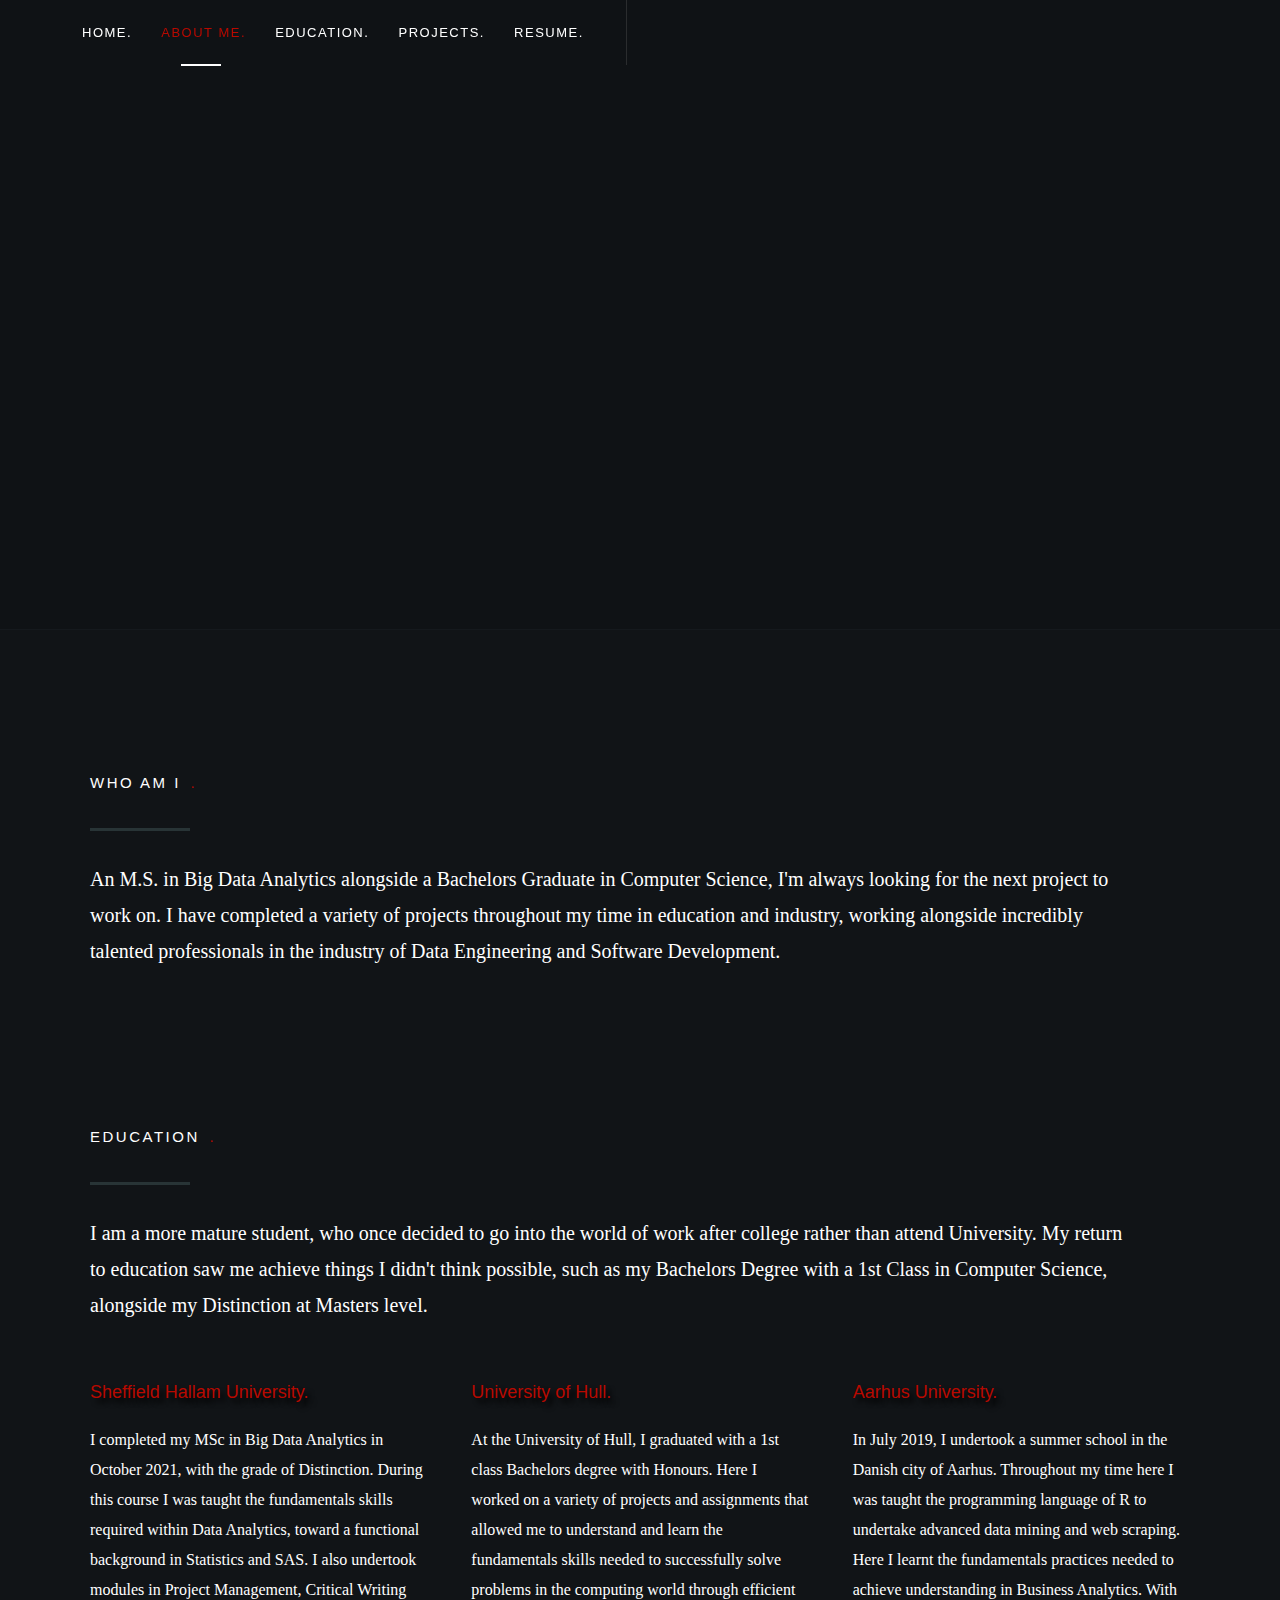
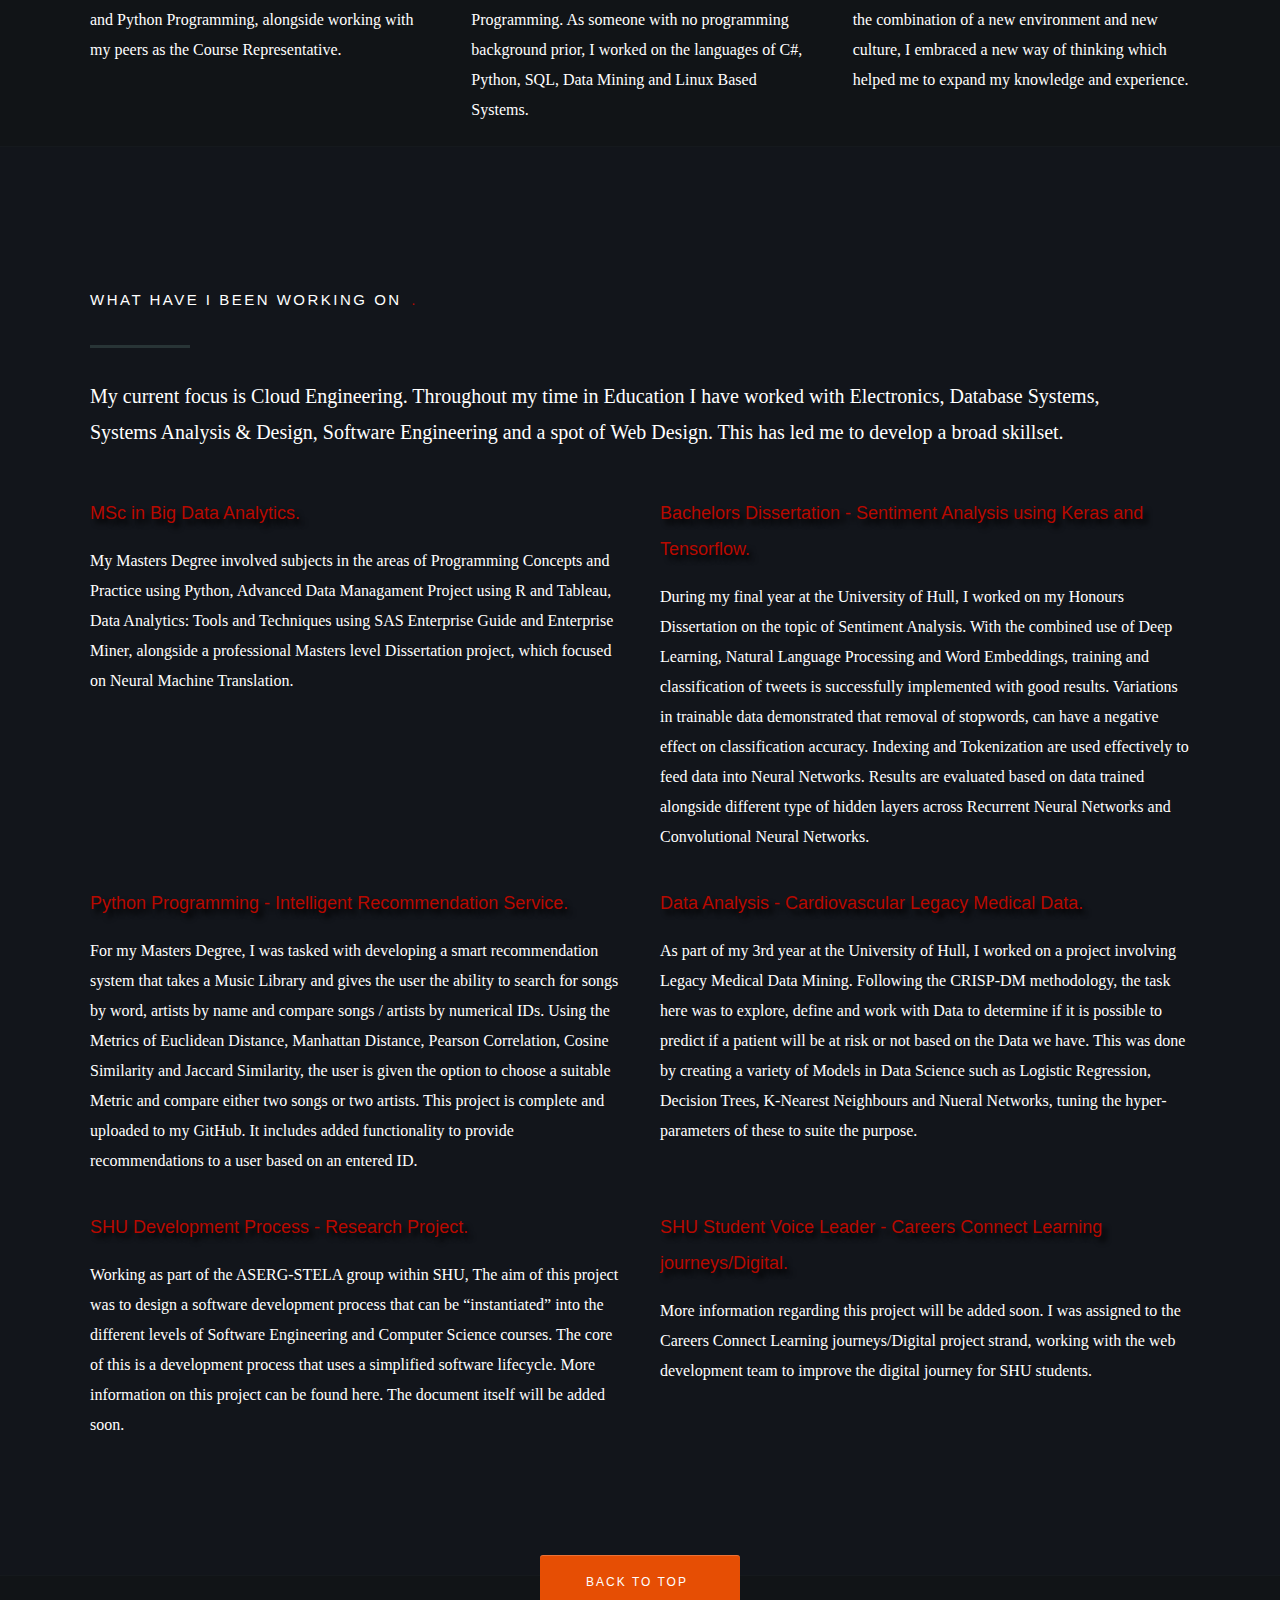
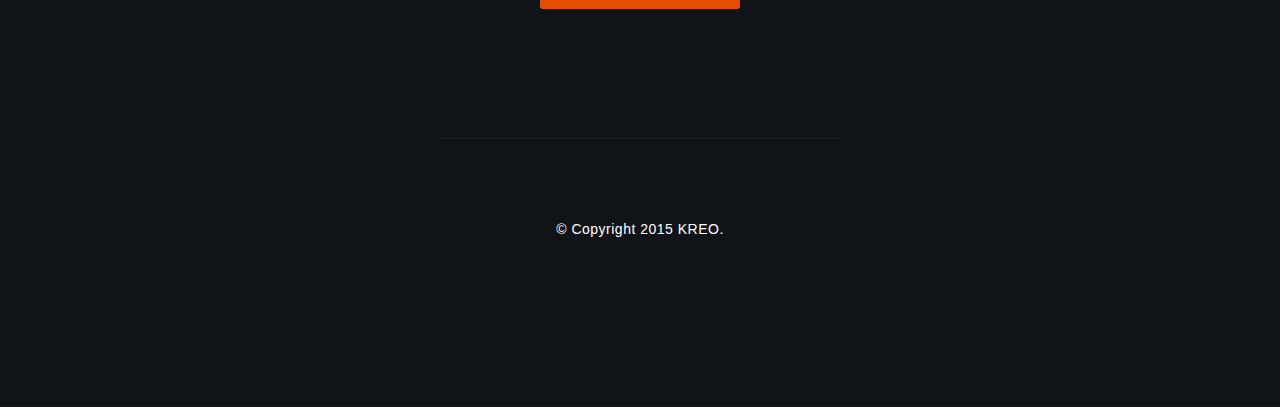
==== commit 2620961e: "small changes to elements" ====
--- a/index.html
+++ b/index.html
@@ -67,7 +67,7 @@
               <li class="current"><a class="smoothscroll" href="#about">About Me.</a></li>
               <li><a class="smoothscroll" href="#education">Education.</a></li>
 	            <li><a class="smoothscroll" href="#services">Projects.</a></li>
-              <li><a href= "portfolio.html">Portfolio.</a></li>
+              <!-- <li><a href= "portfolio.html">Portfolio.</a></li> -->
 	            <li><a href="cv.html">Resume.</a></li>
 	         </ul> <!-- end #nav -->
 
@@ -102,7 +102,7 @@
 								<h1 class="">Hello! I'm <span>Brian Davis</span>.
 								</h1>
 
-								<h3 class="">I'm currently a Masters student at Sheffield Hallam University, in the UK.</h3>
+								<h3 class="">I'm currently working as a Data Engineer.</h3>
 							</div>
 					   </li>
 
@@ -118,10 +118,9 @@
 					   <!-- slide -->
 					   <li>
 						   <div class="flex-caption">
-								<h1 class="">Take a look at some of <a class="smoothscroll" href="#services" title="My Projects" >my works</a> or
-								<a href="mailto:briandavis9066@gmail.com" title="Email Me">get in touch</a>.</h1>
-
-								<h3 class="">Check out my Github to view my public repositories, or get in touch.</h3>
+								<h1 class=""><a class="smoothscroll" href="#services" title="My Projects" >My Previous work</a>
+
+								<h3 class="">Check out my Github to view my public repositories, or contact me by clicking <a href="mailto:briandavis9066@gmail.com" title="Email Me">here</a>.</h1></h3>
 							</div>
 					   </li>
 
@@ -147,11 +146,9 @@
 
            <hr />
 
-           <p> I am a determined MSc Student and BSc Computer Science Graduate, currently working within Sheffield Hallam
-             University as a Part-Time Student Researcher. I spend my time advancing my skills wherever possible.
-             I am someone who is always looking for the next project to work on.
-             I have completed a variety of projects throughout my time in Education and have also undertaken fantastic opportunities to work with
-             some of the most well known professionals in the field of Data Science. I am currently working towards my Masters in Big Data Analytics at Sheffield Hallam University.
+           <p>An M.S. in Big Data Analytics alongside a Bachelors Graduate in Computer Science, I'm always looking for the next project to work on.
+             I have completed a variety of projects throughout my time in education and industry, working
+             alongside incredibly talented professionals in the industry of Data Engineering and Software Development.
            </p>
 
         </div> <!-- end section-head -->
@@ -171,10 +168,8 @@
    	         <hr />
 
    	         <p>I am a more mature student, who once decided to go into the world of work after college rather than attend University.
-               My return to Education has seen me achieve things I didn't think possible, which includes my Bachelors Degree with a
-               1st Class in Computer Science. My experiences have been amazing, and my path towards a career
-               in Data Science has made tremendous strides in the last 5 years.
-               As part of the 2020 cohort, I decided to continue my Education, onto a Masters in the field of Analytics, where I am currently.
+               My return to education saw me achieve things I didn't think possible, such as my Bachelors Degree with a
+               1st Class in Computer Science, alongside my Distinction at Masters level.
    	         </p>
 
    	      </div>
@@ -190,10 +185,9 @@
     	            <h3>Sheffield Hallam University.</h3>
 
     	            <div class="service-content">
-    		            <p>At Sheffield Hallam I am currently undertaking my Masters degree in Big Data Analytics.
-                      My aim is to achieve the grade of Distinction, which I am currently on track for.
-                      During the course so far I have been taught the fundamental skills needed to progress in the area of Data Science,
-                      working toward a functional background in Statistics and SAS. I am also currently undertaking modules in Project Management, Critical Writing and Python Programming,
+    		            <p>I completed my MSc in Big Data Analytics in October 2021, with the grade of Distinction.
+                      During this course I was taught the fundamentals skills required within Data Analytics,
+                      toward a functional background in Statistics and SAS. I also undertook modules in Project Management, Critical Writing and Python Programming,
                       alongside working with my peers as the Course Representative.
                      </p>
     	            </div>
@@ -245,9 +239,9 @@
 
 	         <hr />
 
-	         <p>My current focus is in the area of Data Science. Throughout my time in Education I have worked with
+	         <p>My current focus is Cloud Engineering. Throughout my time in Education I have worked with
              Electronics, Database Systems, Systems Analysis & Design, Software Engineering and a spot of Web Design.
-             This has led me to develop a broad skillset. All my solo-based projects can be found on my public Github or in my Portfolio.
+             This has led me to develop a broad skillset.
 	         </p>
 
 	      </div>
@@ -262,9 +256,9 @@
 
             <h3>MSc in Big Data Analytics.</h3>
 
-            <p>My Masters Degree involves subjects in the areas of Programming Concepts and Practice using Python, Advanced Data Managament Project using R and Tableau,
-              Data Analytics: Tools and Tecniques using SAS Enterprise Guide and Enterprise Miner, alongside a professional Masters level Dissertation project to be undertaken July 2021.
-              More details regarding the topic for this Dissertation will be shared in due time.
+            <p>My Masters Degree involved subjects in the areas of Programming Concepts and Practice using Python, Advanced Data Managament Project using R and Tableau,
+              Data Analytics: Tools and Techniques using SAS Enterprise Guide and Enterprise Miner, alongside a professional Masters level Dissertation project, which
+              focused on  <a href="https://github.com/BrianALDavis/MSc_Machine_translation_en-zh" title="GitHub Project Link">Neural Machine Translation.</a>
             </p>
 
         </div>
@@ -307,8 +301,8 @@
 
             <h3>SHU Development Process - Research Project.</h3>
 
-            <p>Working as part of the ASERG-STELA group within SHU, The aim of this project is to design a software development process that can be “instantiated” into the different levels of Software Engineering and Computer Science courses.
-              The core of this is a development process that uses a simplified software lifecycle. More information can be found <a href="https://aserg-stela.github.io/">here</a>.
+            <p>Working as part of the ASERG-STELA group within SHU, The aim of this project was to design a software development process that can be “instantiated” into the different levels of Software Engineering and Computer Science courses.
+              The core of this is a development process that uses a simplified software lifecycle. More information on this project can be found <a href="https://aserg-stela.github.io/">here</a>. The document itself will be added soon.
             </p>
 
           </div>
@@ -317,7 +311,7 @@
 
             <h3>SHU Student Voice Leader - Careers Connect Learning journeys/Digital.</h3>
 
-            <p>More information regarding this project will be added in due time. I am currently assigned to the Careers Connect Learning journeys/Digital project strand, working with the web development team.
+            <p>More information regarding this project will be added soon. I was assigned to the Careers Connect Learning journeys/Digital project strand, working with the web development team to improve the digital journey for SHU students.
             </p>
 
           </div>
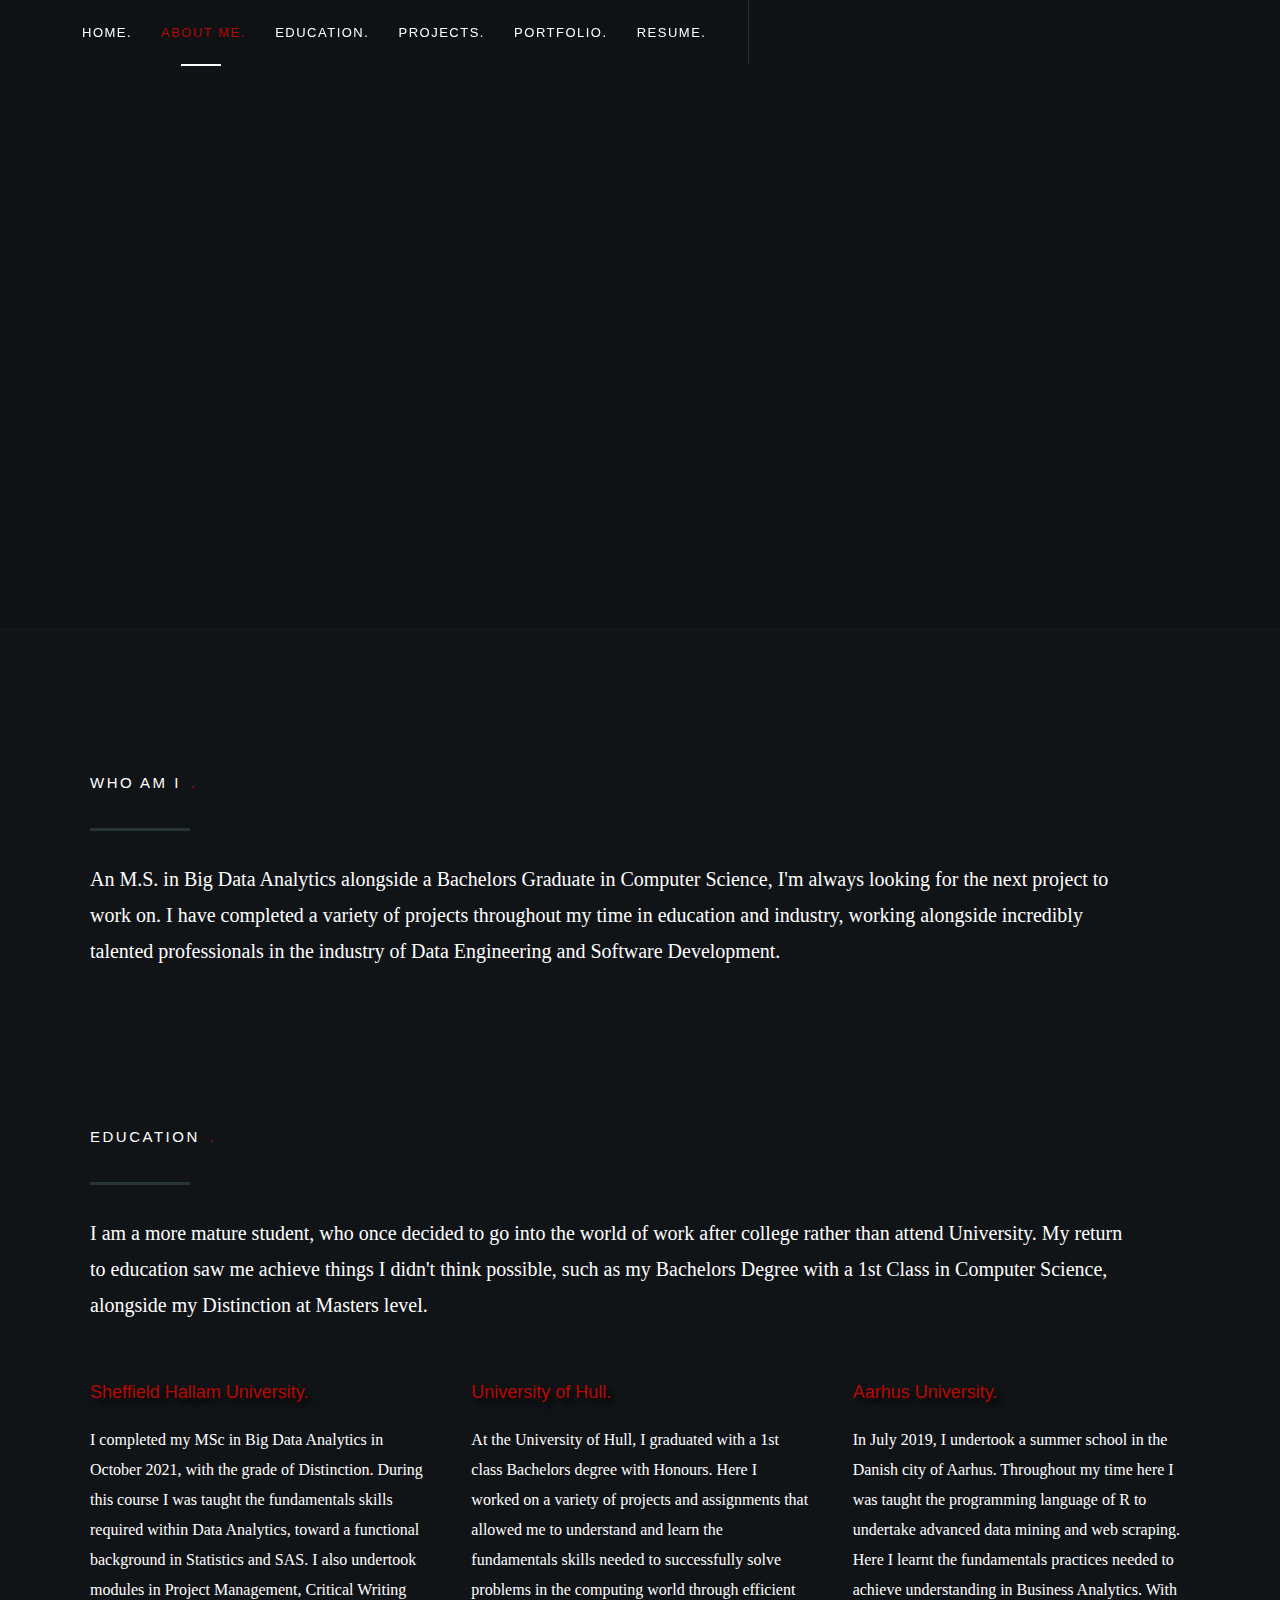
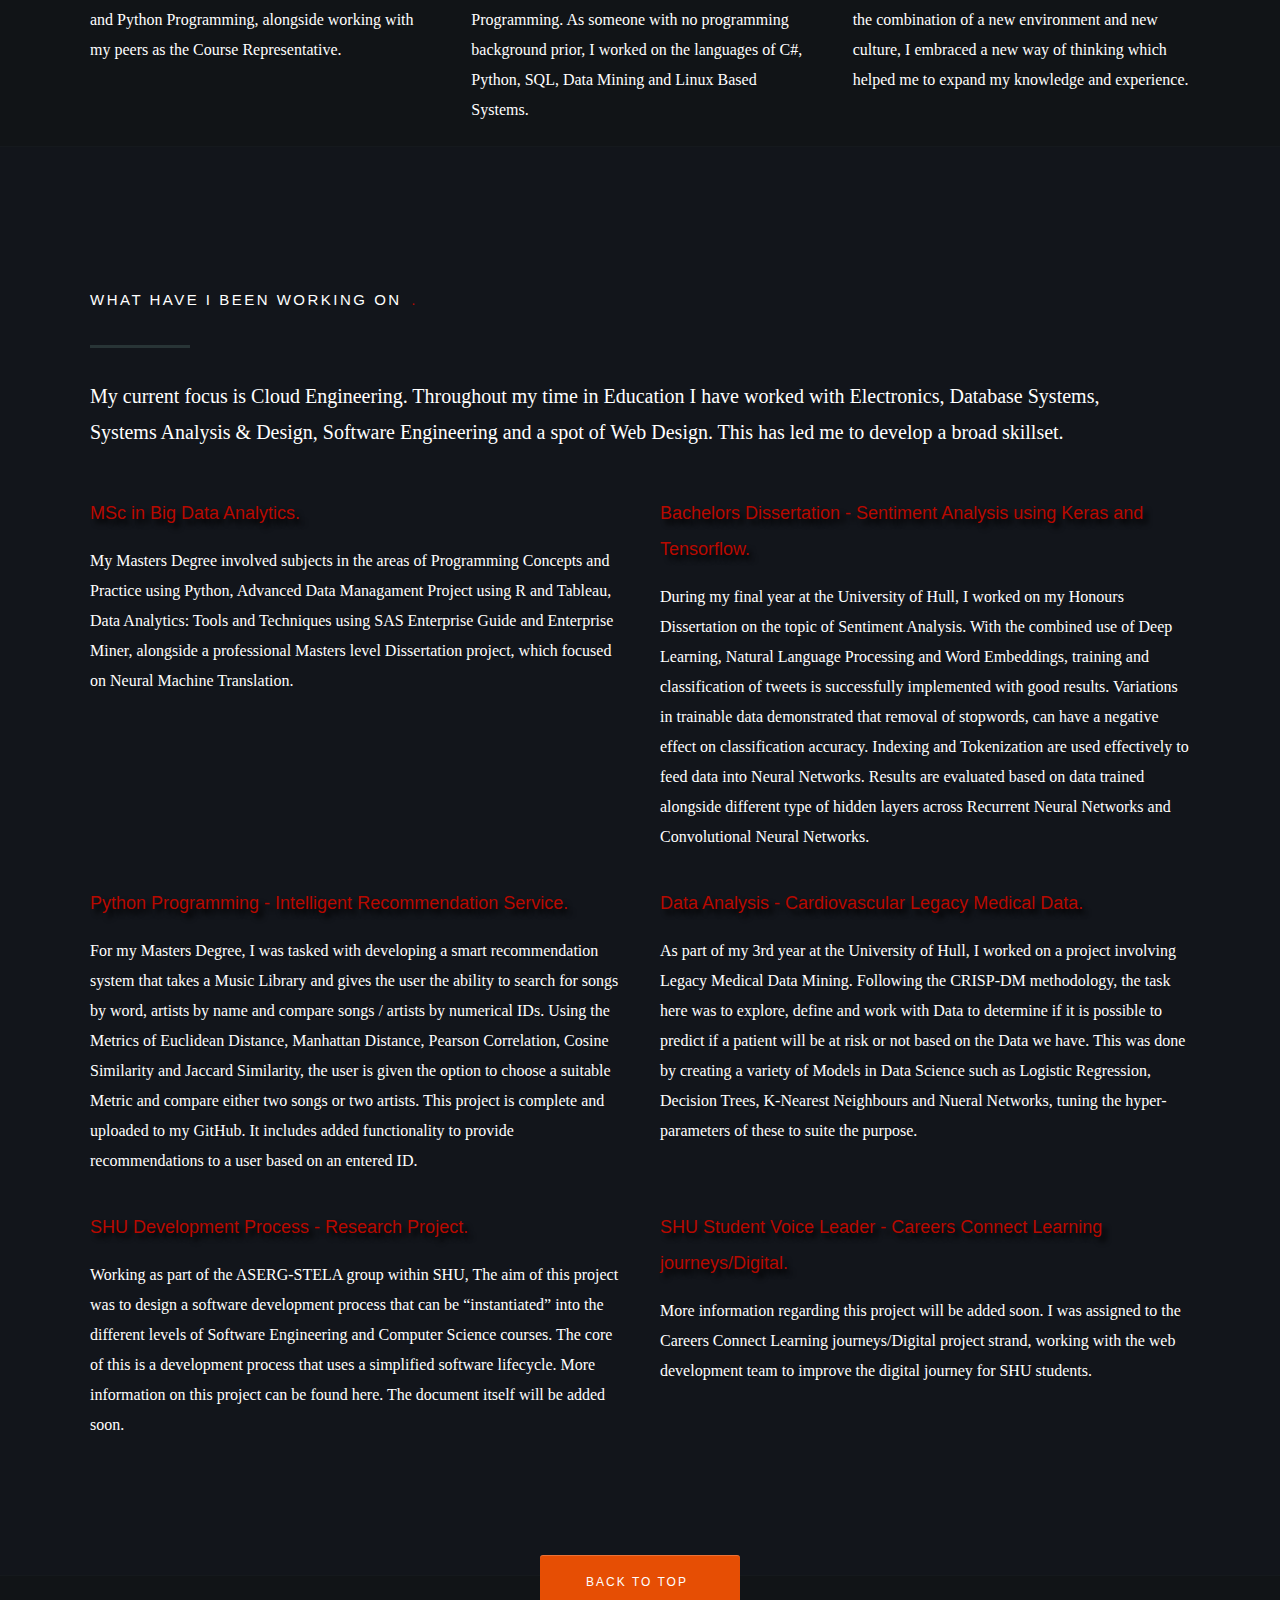
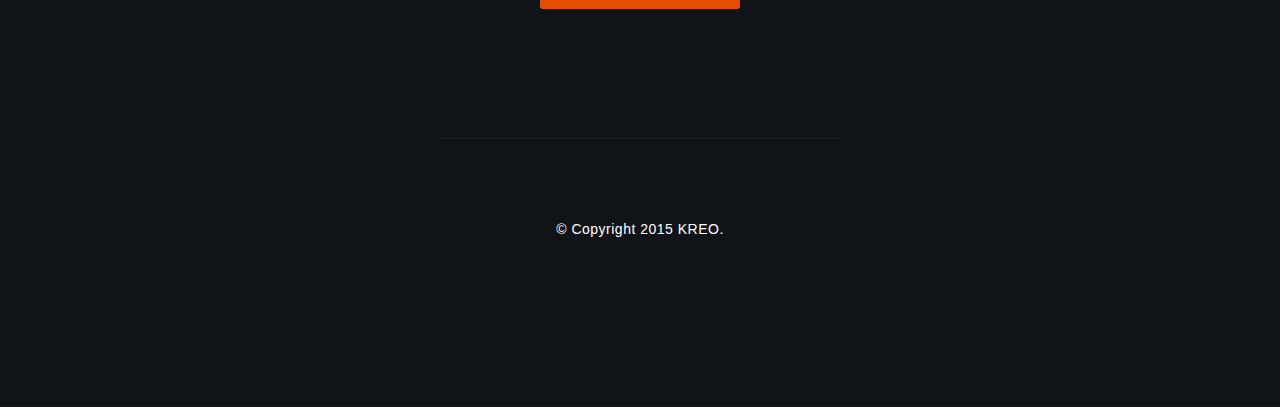
==== commit 4f4e0731: "remove sporify logo, update footer git link" ====
--- a/index.html
+++ b/index.html
@@ -67,7 +67,7 @@
               <li class="current"><a class="smoothscroll" href="#about">About Me.</a></li>
               <li><a class="smoothscroll" href="#education">Education.</a></li>
 	            <li><a class="smoothscroll" href="#services">Projects.</a></li>
-              <!-- <li><a href= "portfolio.html">Portfolio.</a></li> -->
+              <li><a href= "portfolio.html">Portfolio.</a></li>
 	            <li><a href="cv.html">Resume.</a></li>
 	         </ul> <!-- end #nav -->
 
@@ -75,7 +75,7 @@
 
 	      <ul class="header-social">
 	        	<li><a href="https://www.linkedin.com/in/brian-al-davis/"><i class="fa fa-linkedin"></i></a></li>
-	        	<li><a href="https://github.com/BrianALDavis"><i class="fa fa-github"></i></a></li>
+	        	<li><a href="https://github.com/bdavis9725"><i class="fa fa-github"></i></a></li>
 	      </ul>
 
 	   </div>
@@ -333,10 +333,9 @@
                <li><a href="https://www.facebook.com/Haze9725"><i class="fa fa-facebook-square"></i></a></li>
                <!-- <li><a href="#"><i class="fa fa-twitter-square"></i></a></li> -->
                <!-- <li><a href="#"><i class="fa fa-google-plus-square"></i></a></li> -->
-               <li><a href="https://open.spotify.com/user/hazecryptic90"><i class="fa fa-spotify"></i></a></li>
                <li><a href="https://www.linkedin.com/in/brian-al-davis/"><i class="fa fa-linkedin-square"></i></a></li>
                <!-- <li><a href="#"><i class="fa fa-skype"></i></a></li> -->
-               <li><a href="https://github.com/BrianALDavis"><i class="fa fa-github"></i></a></li>
+               <li><a href="https://github.com/bdavis9725"><i class="fa fa-github"></i></a></li>
             </ul>
 
             <hr />
